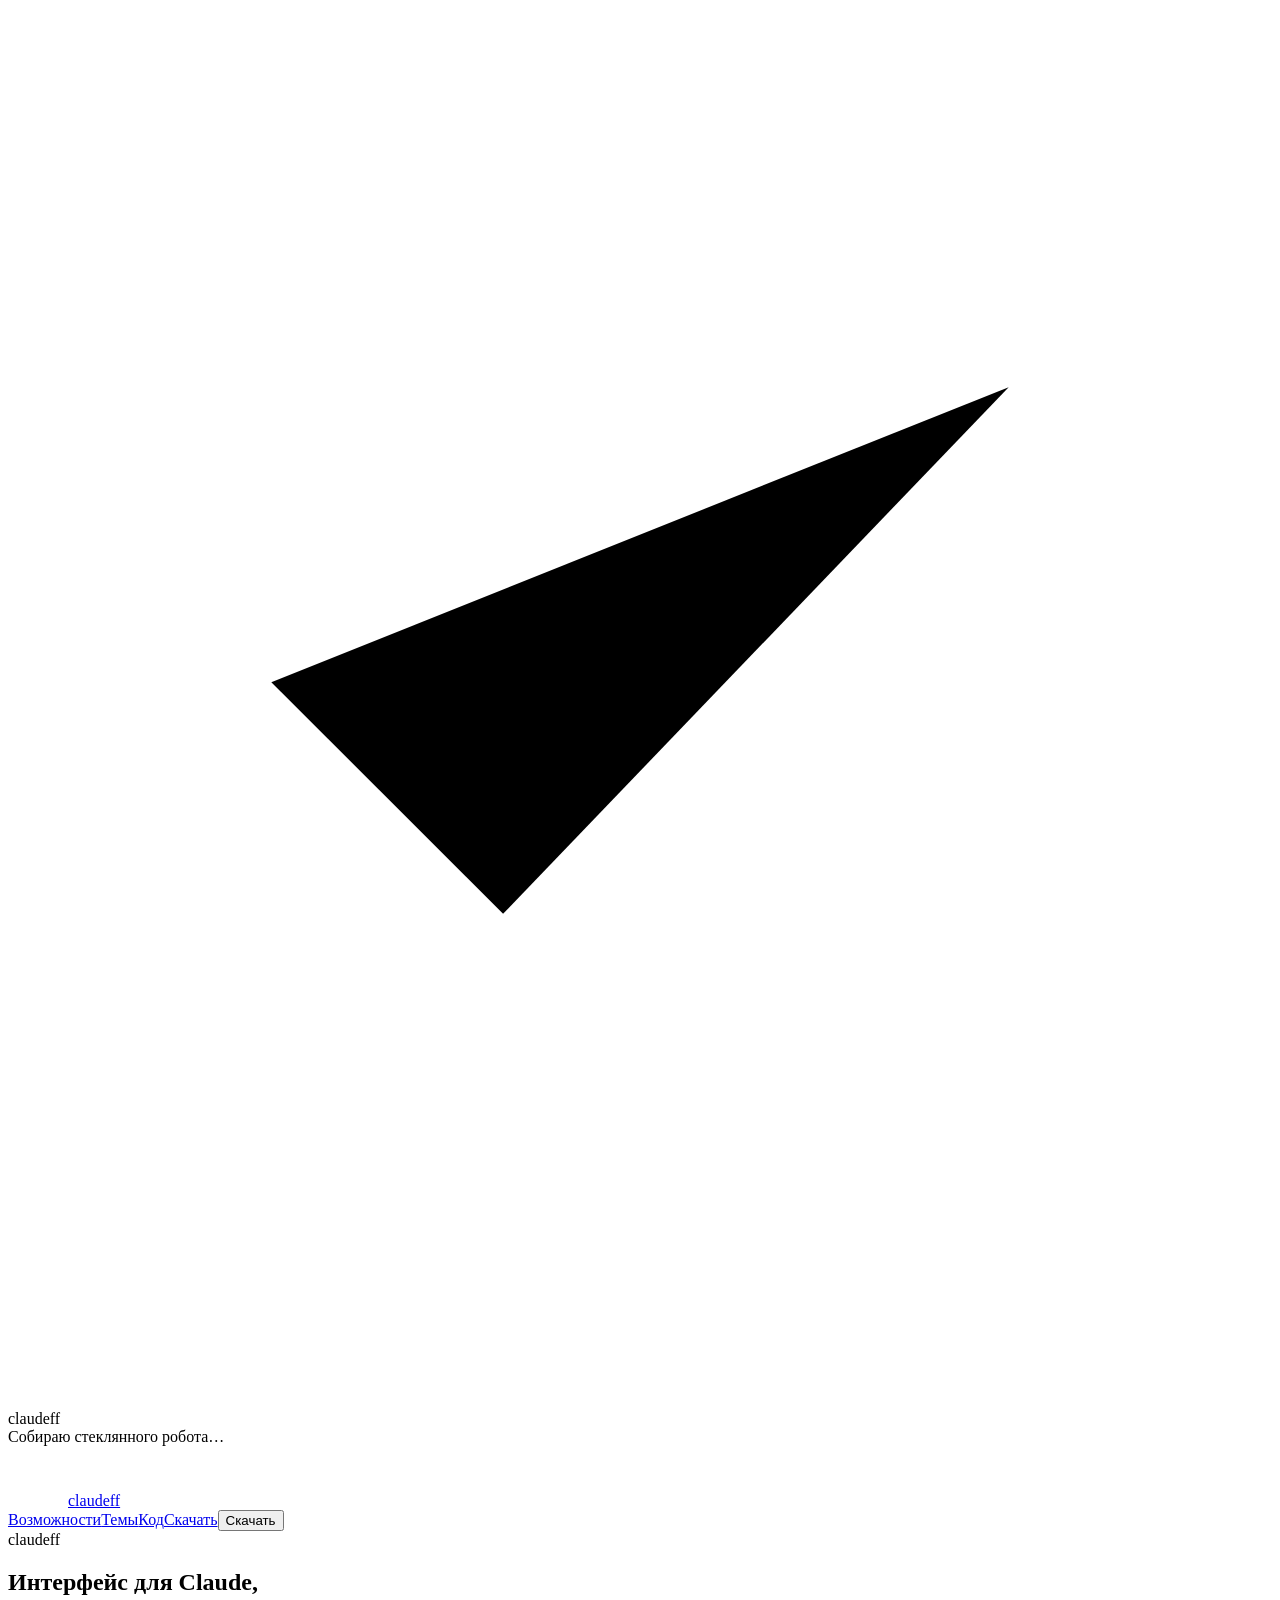
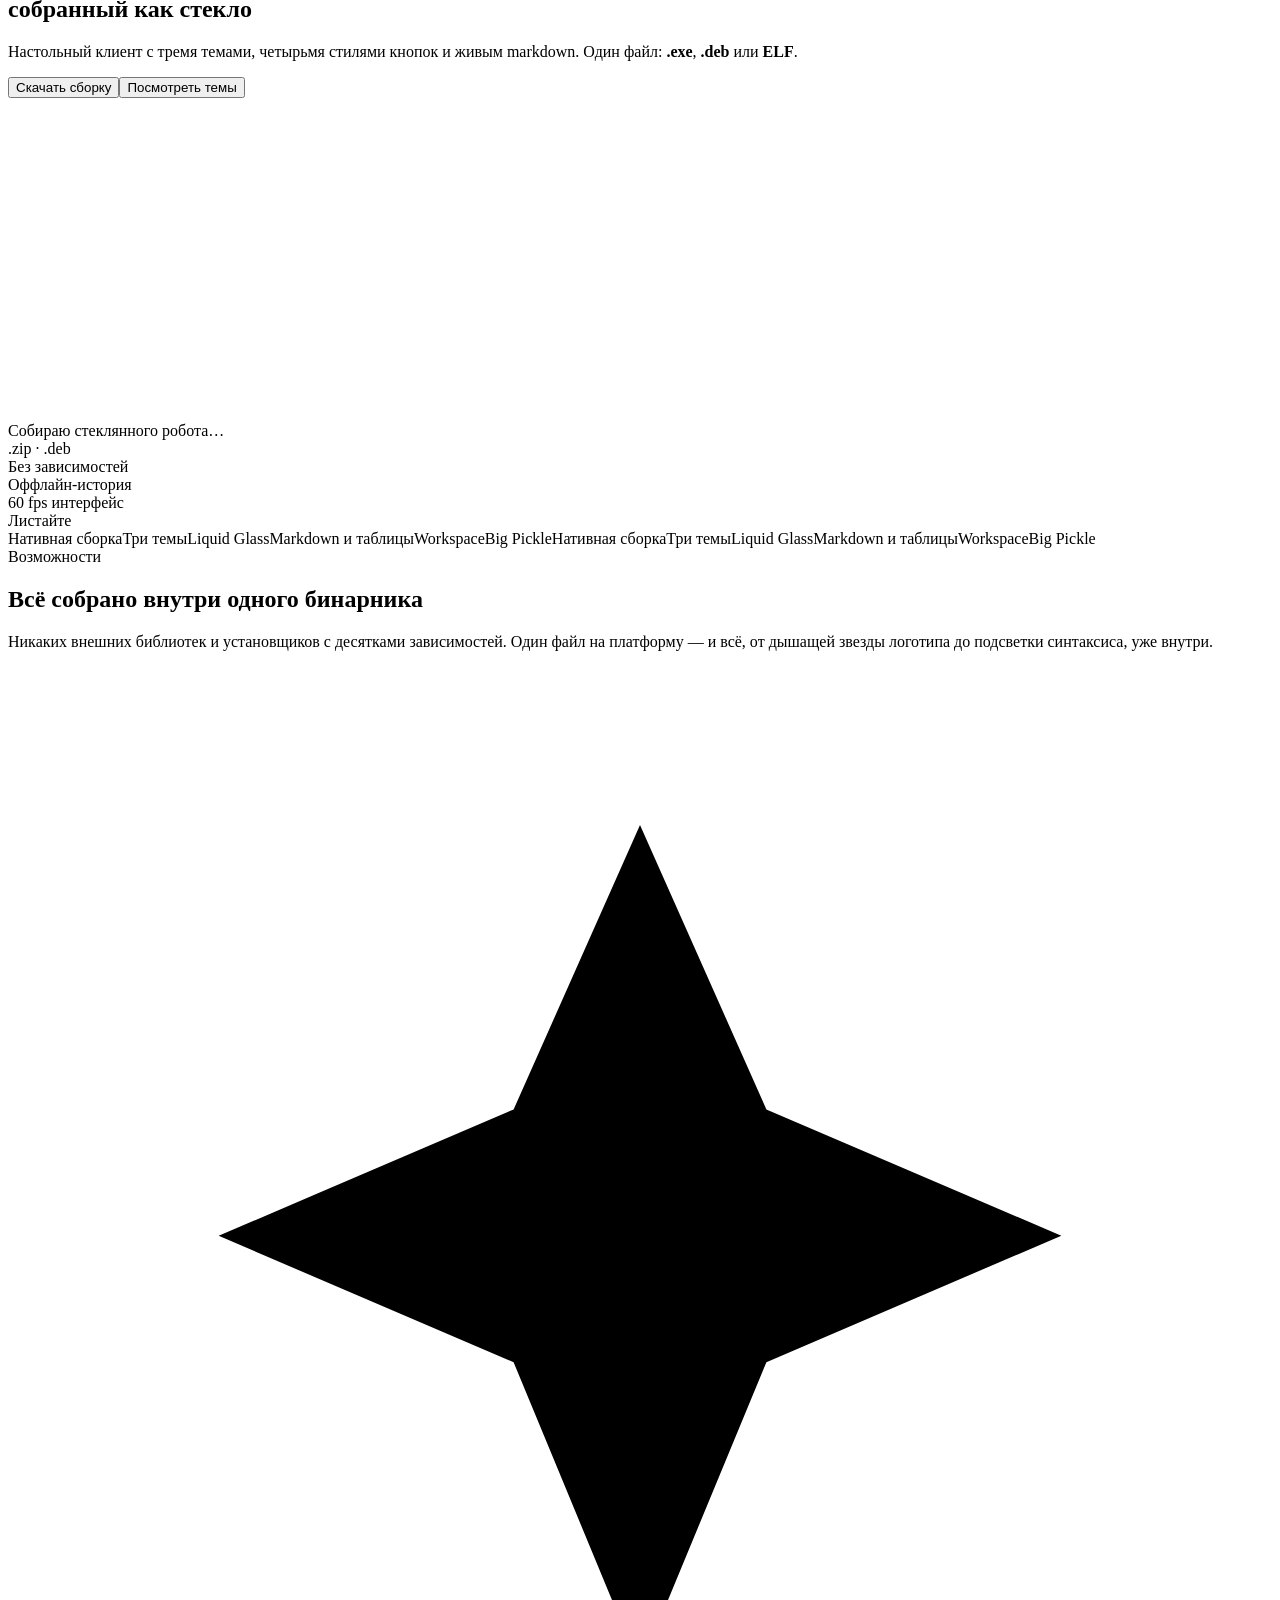
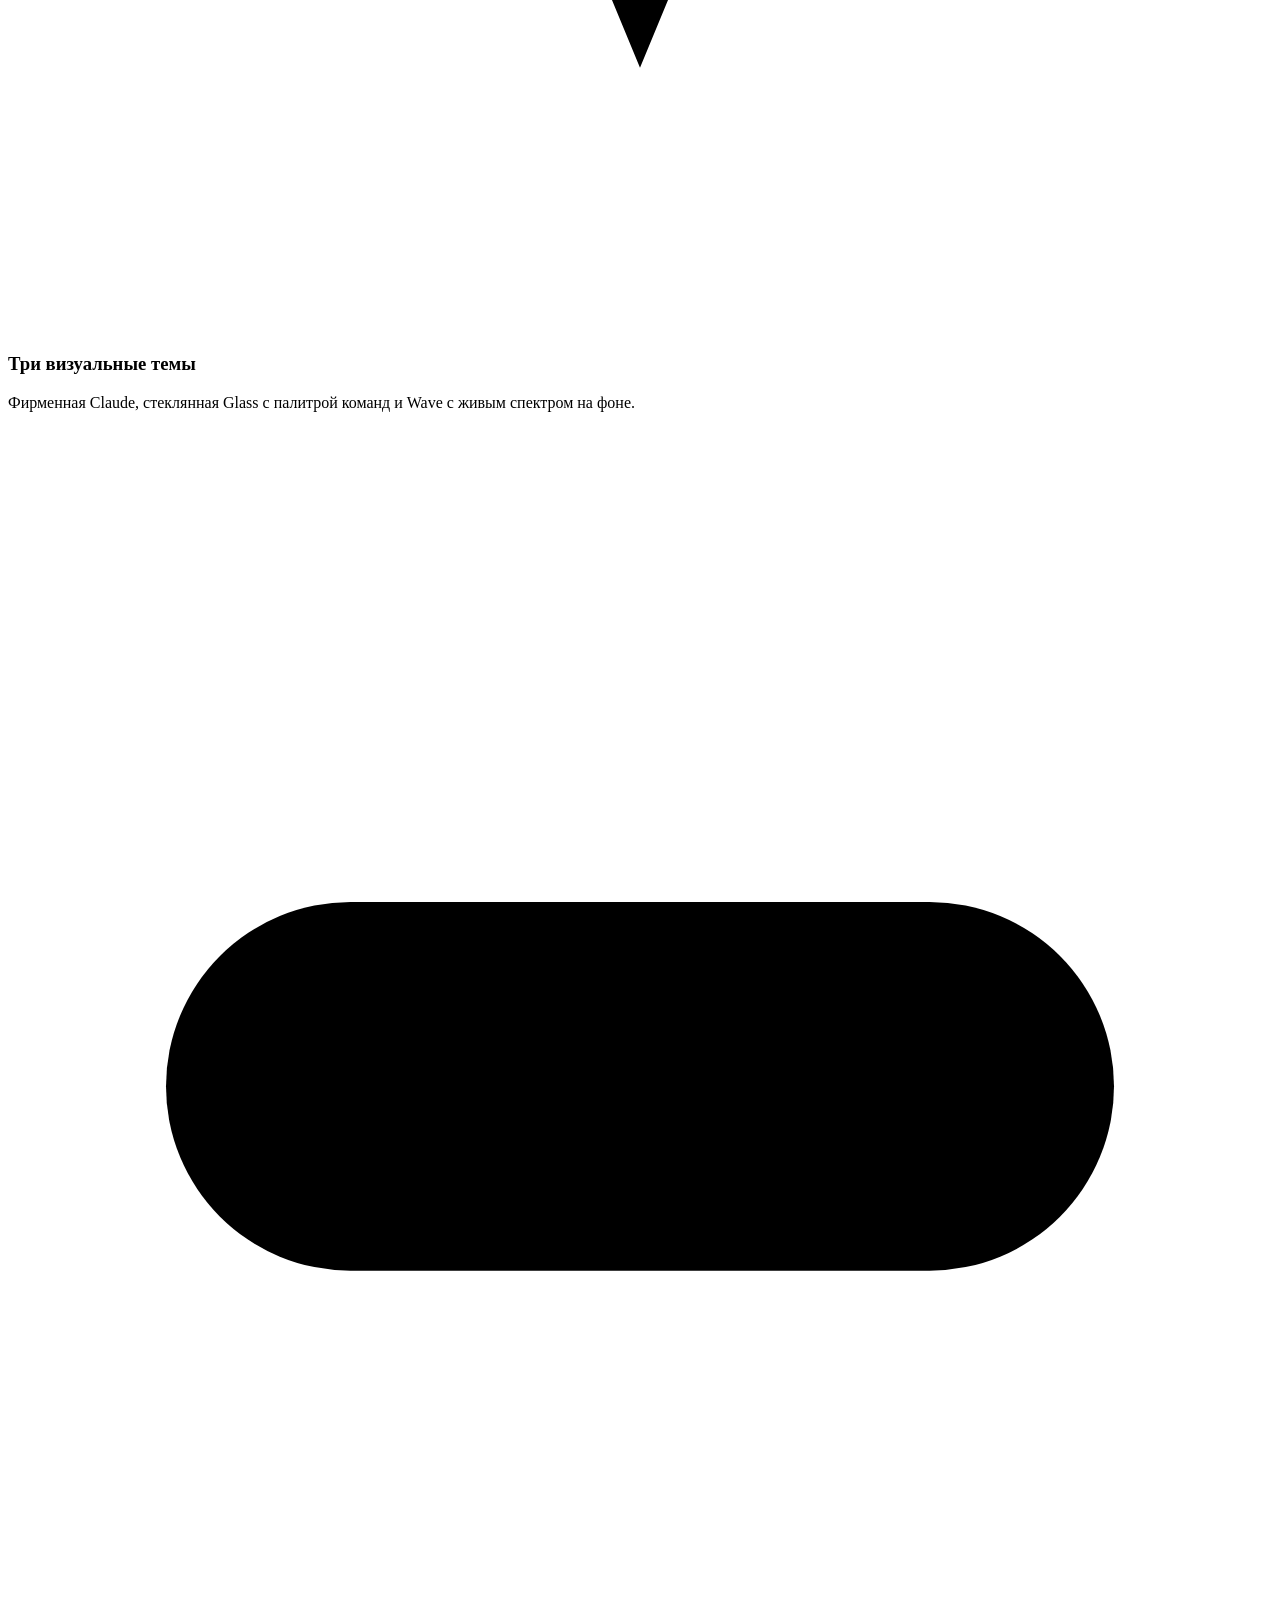
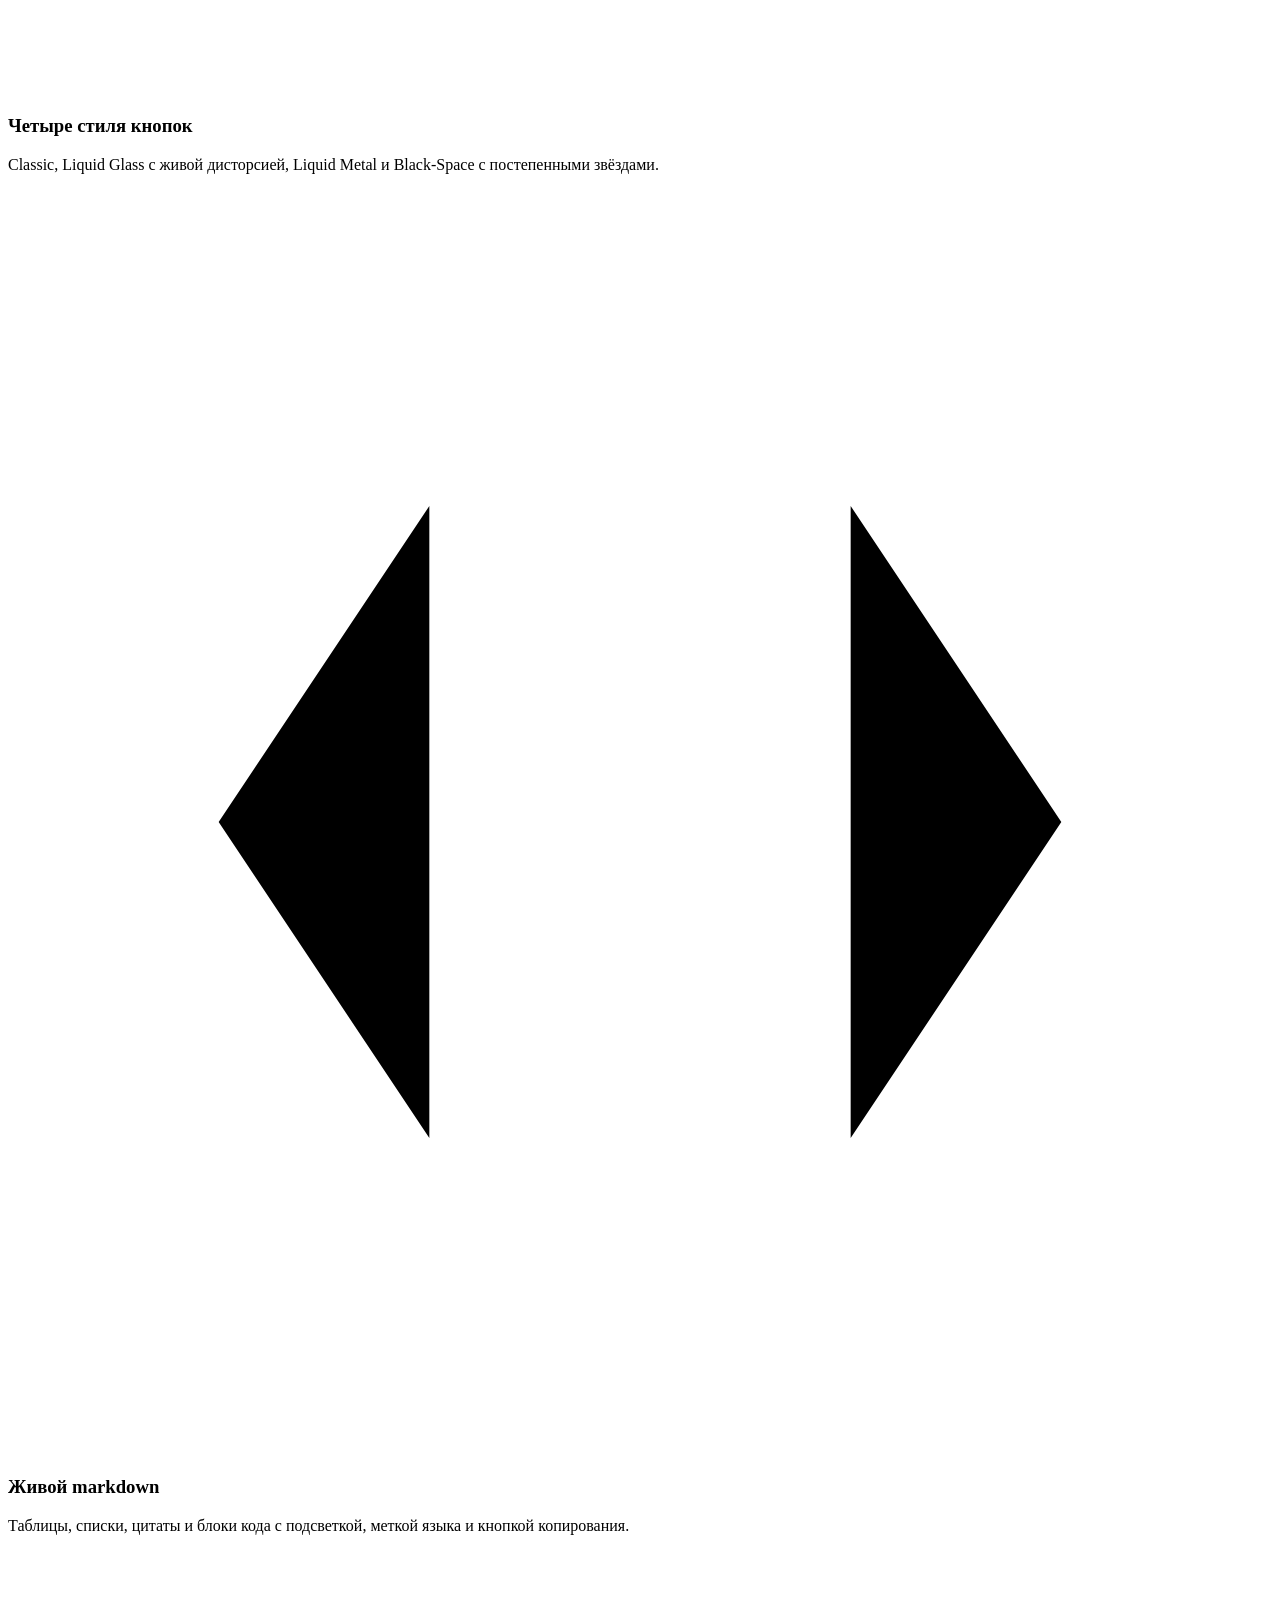
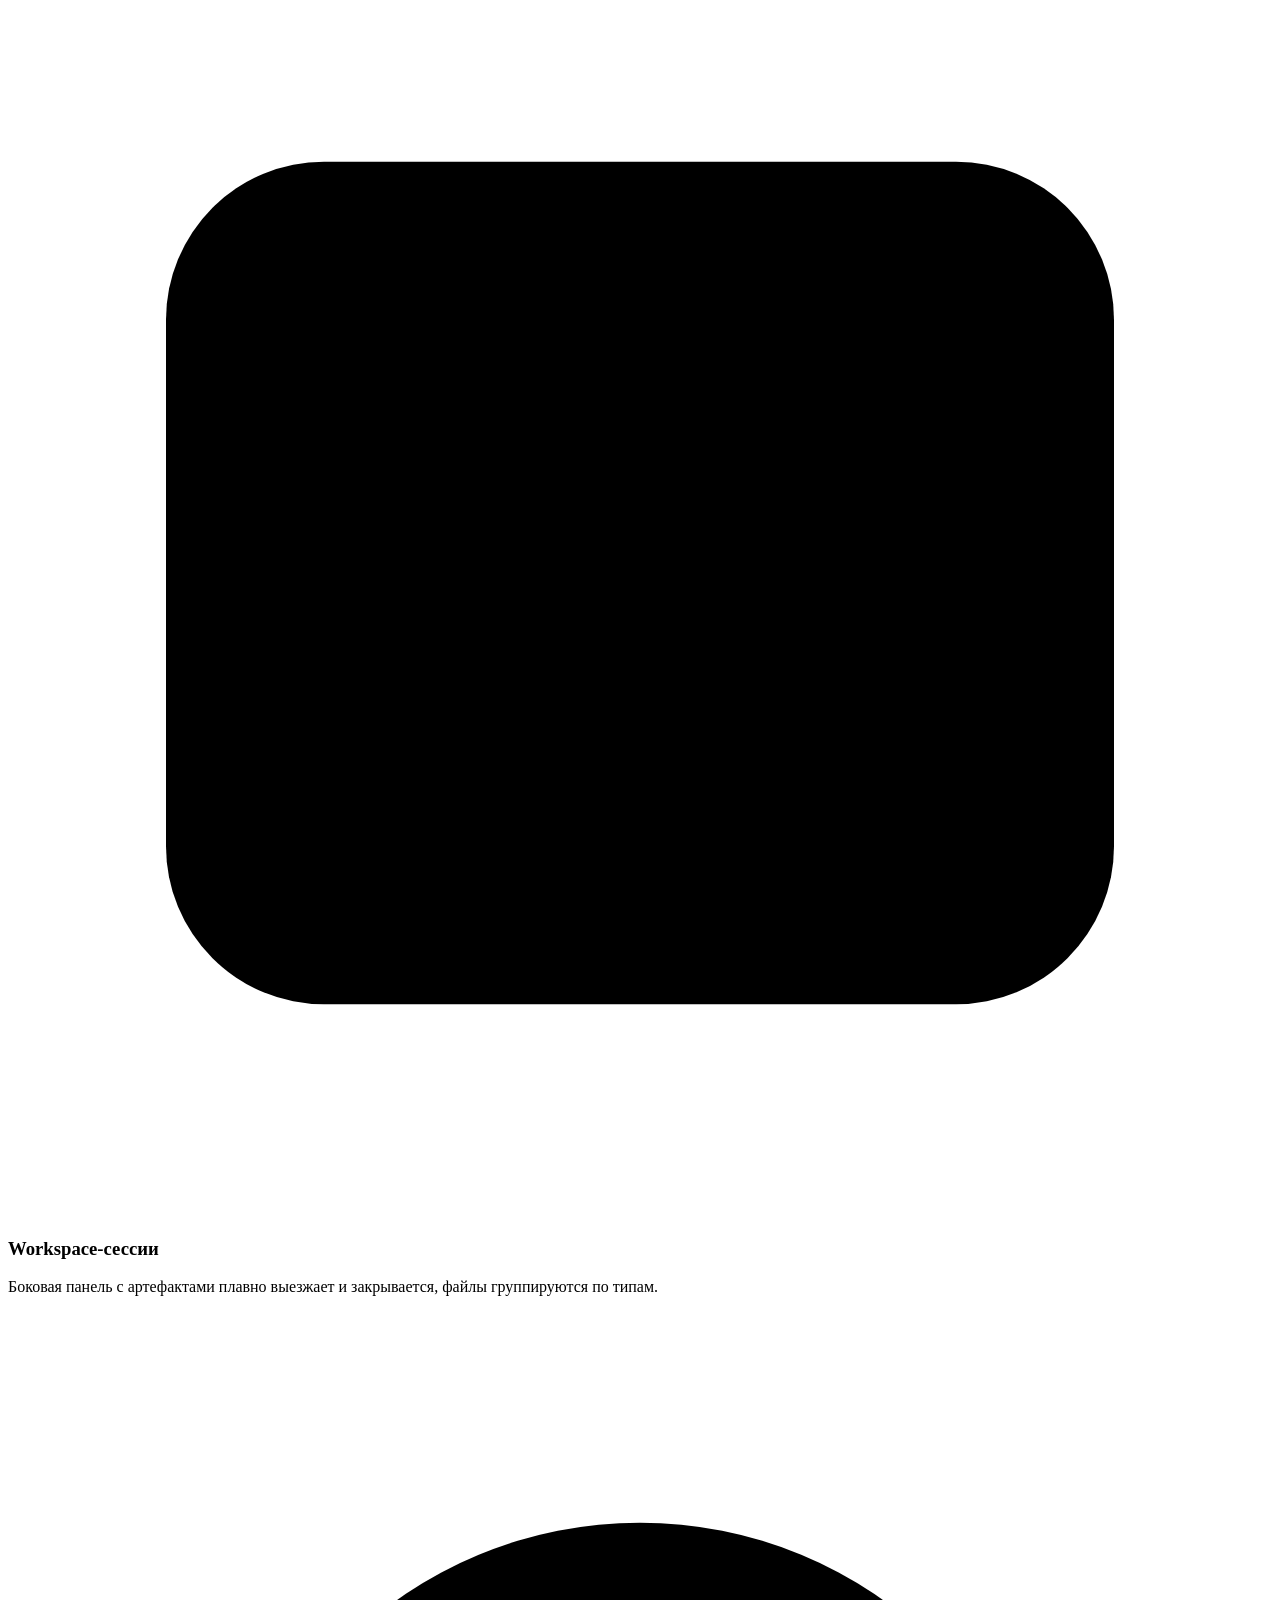
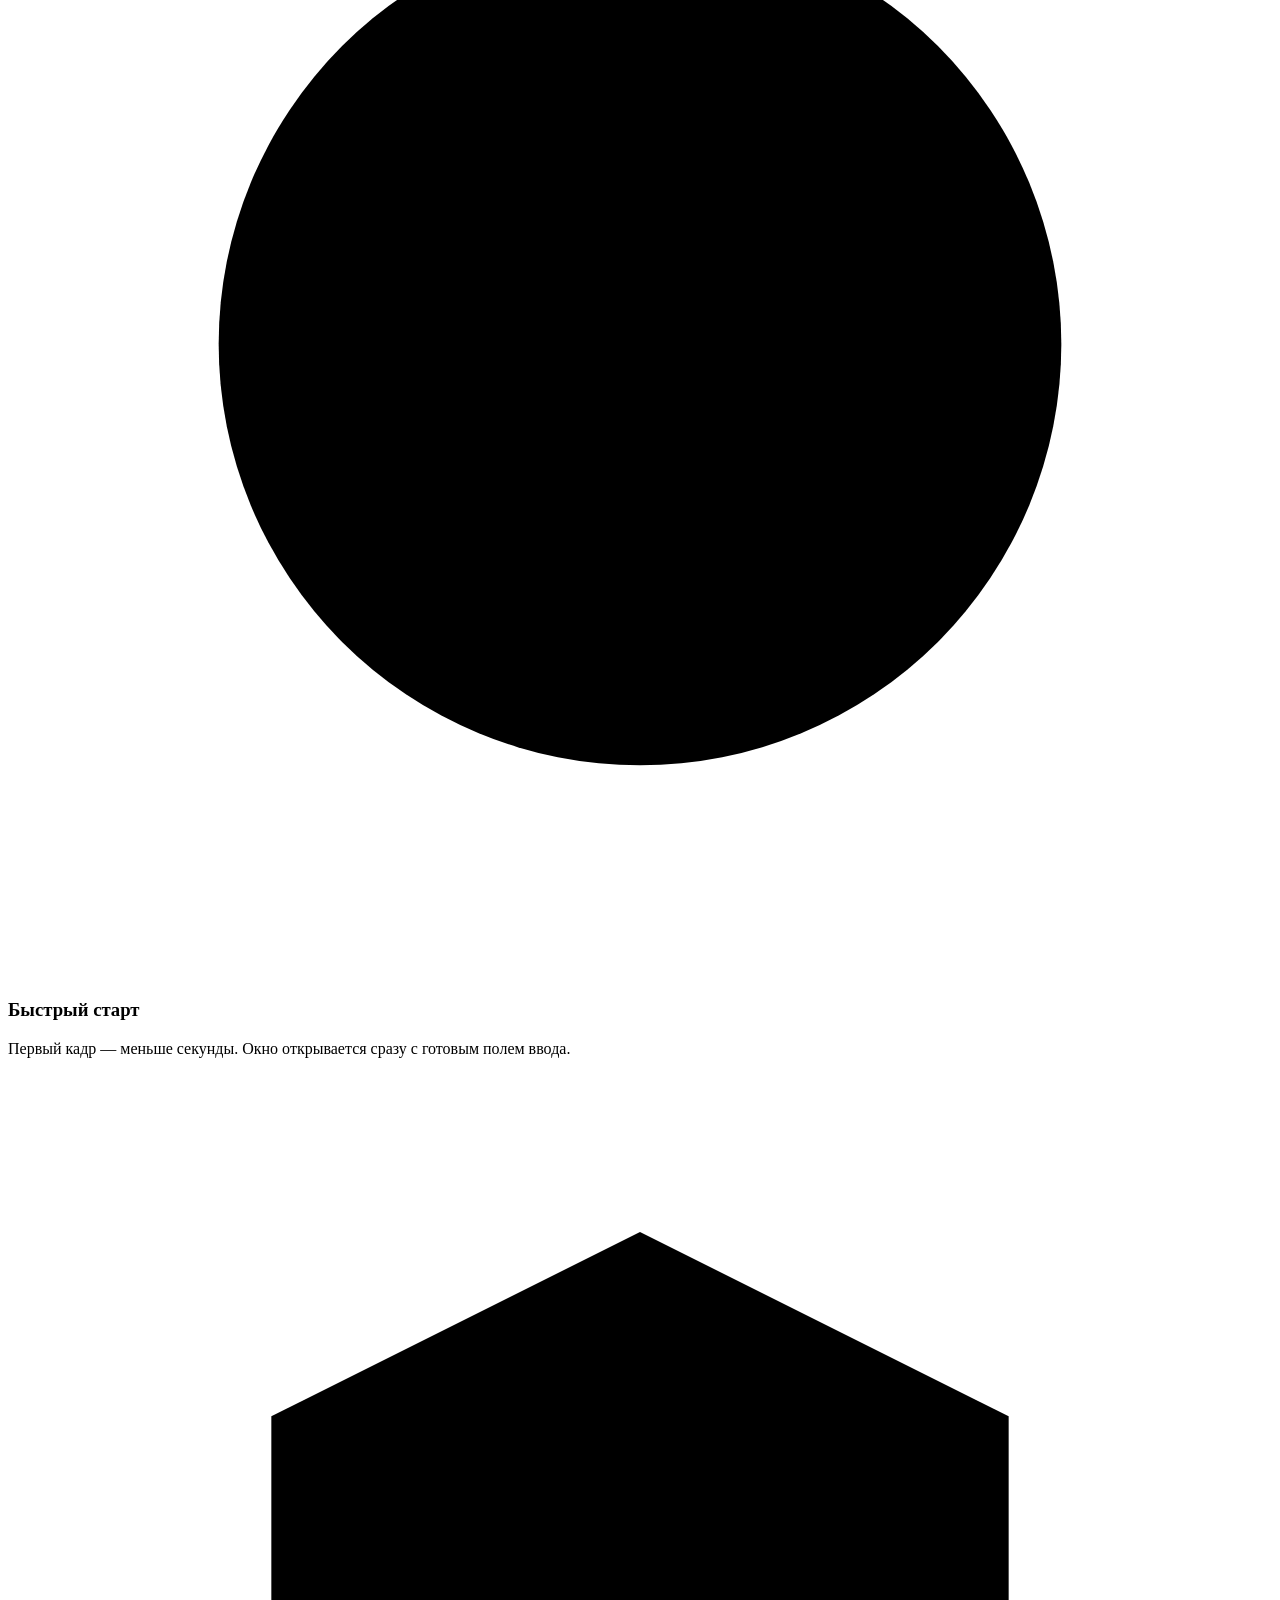
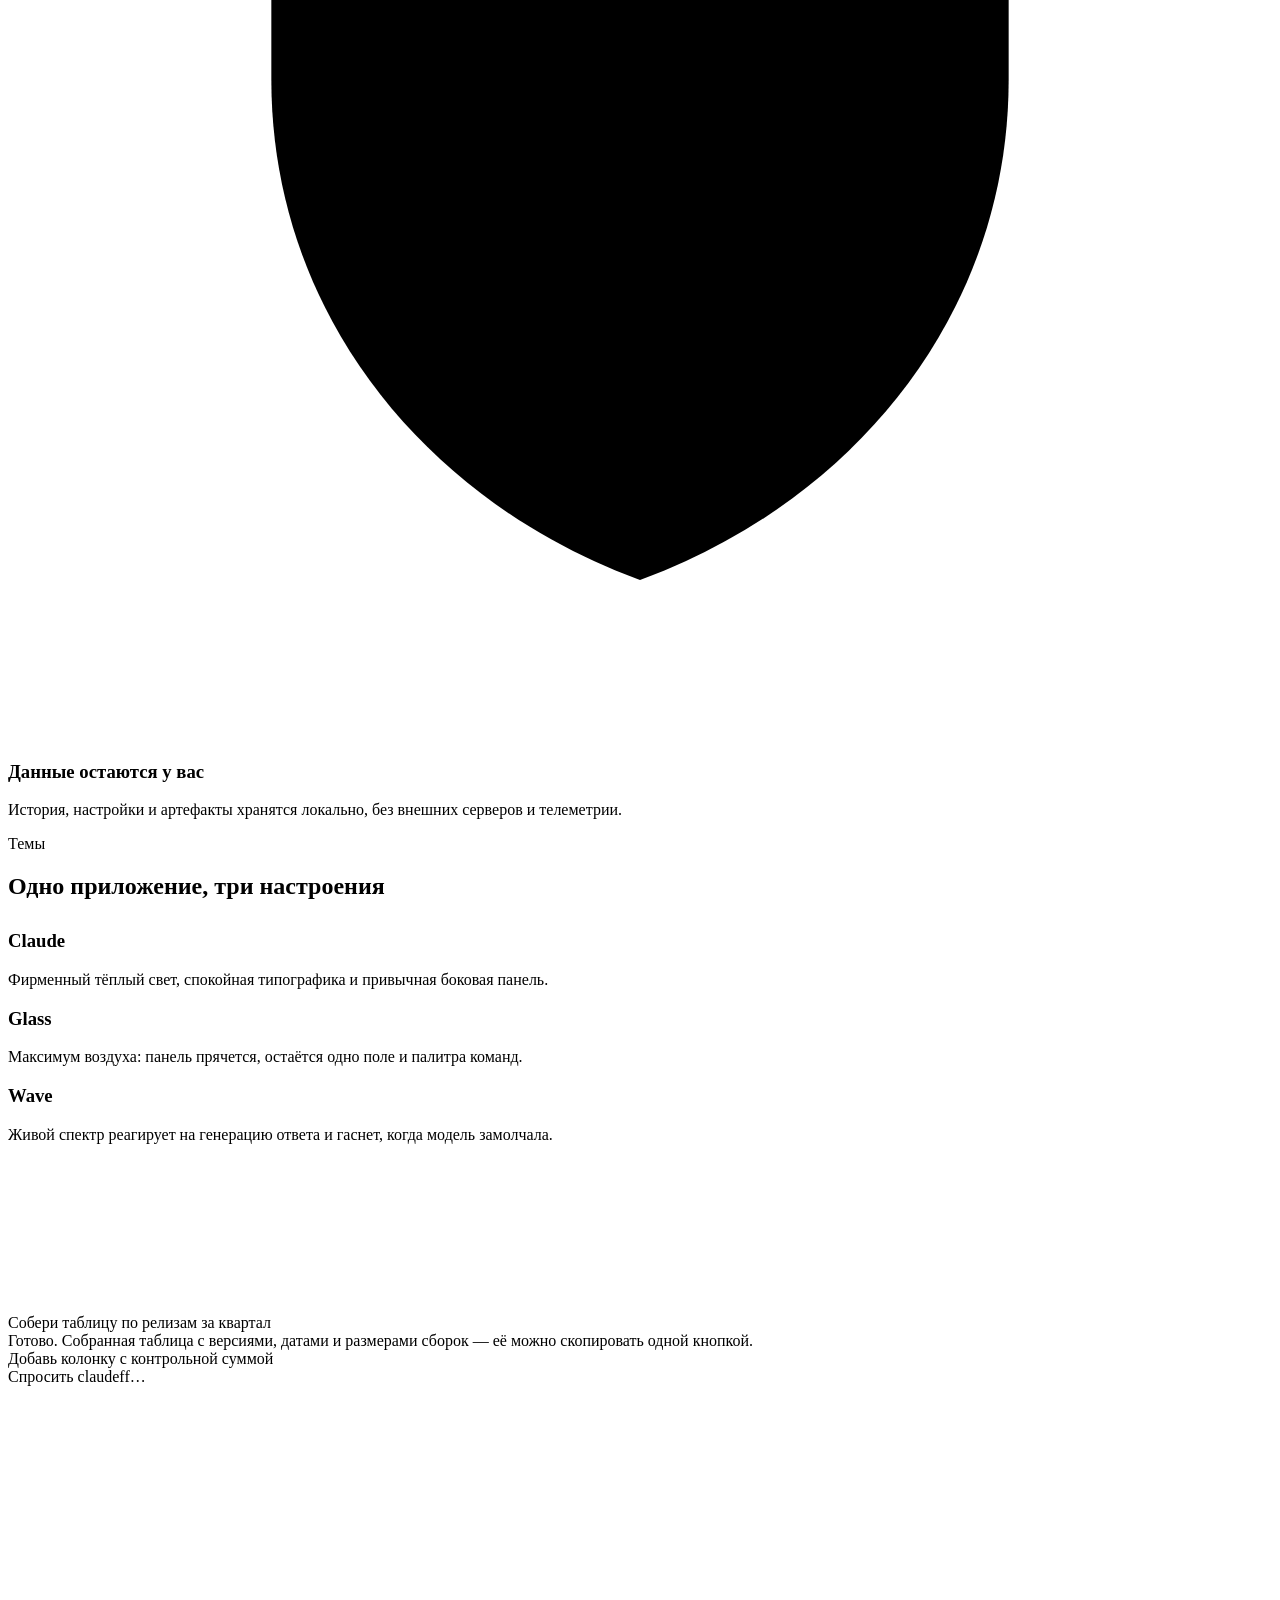
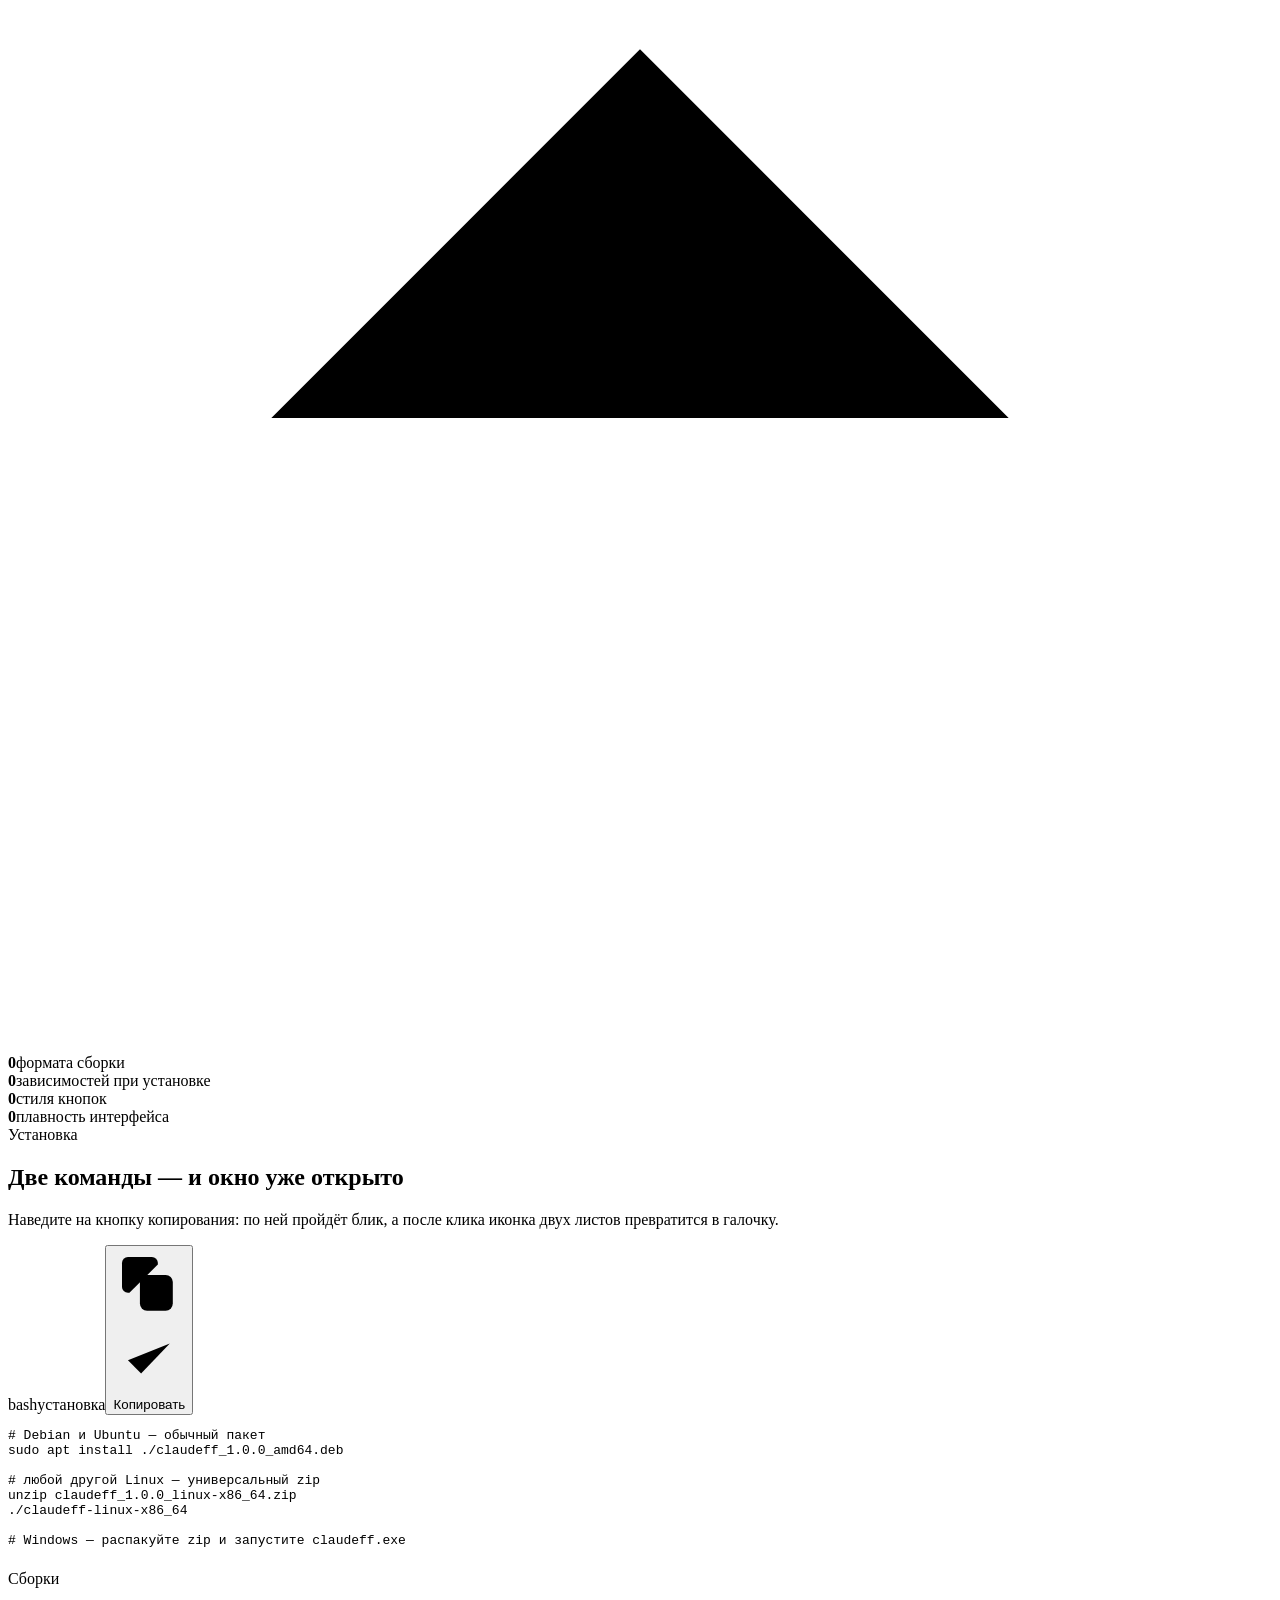
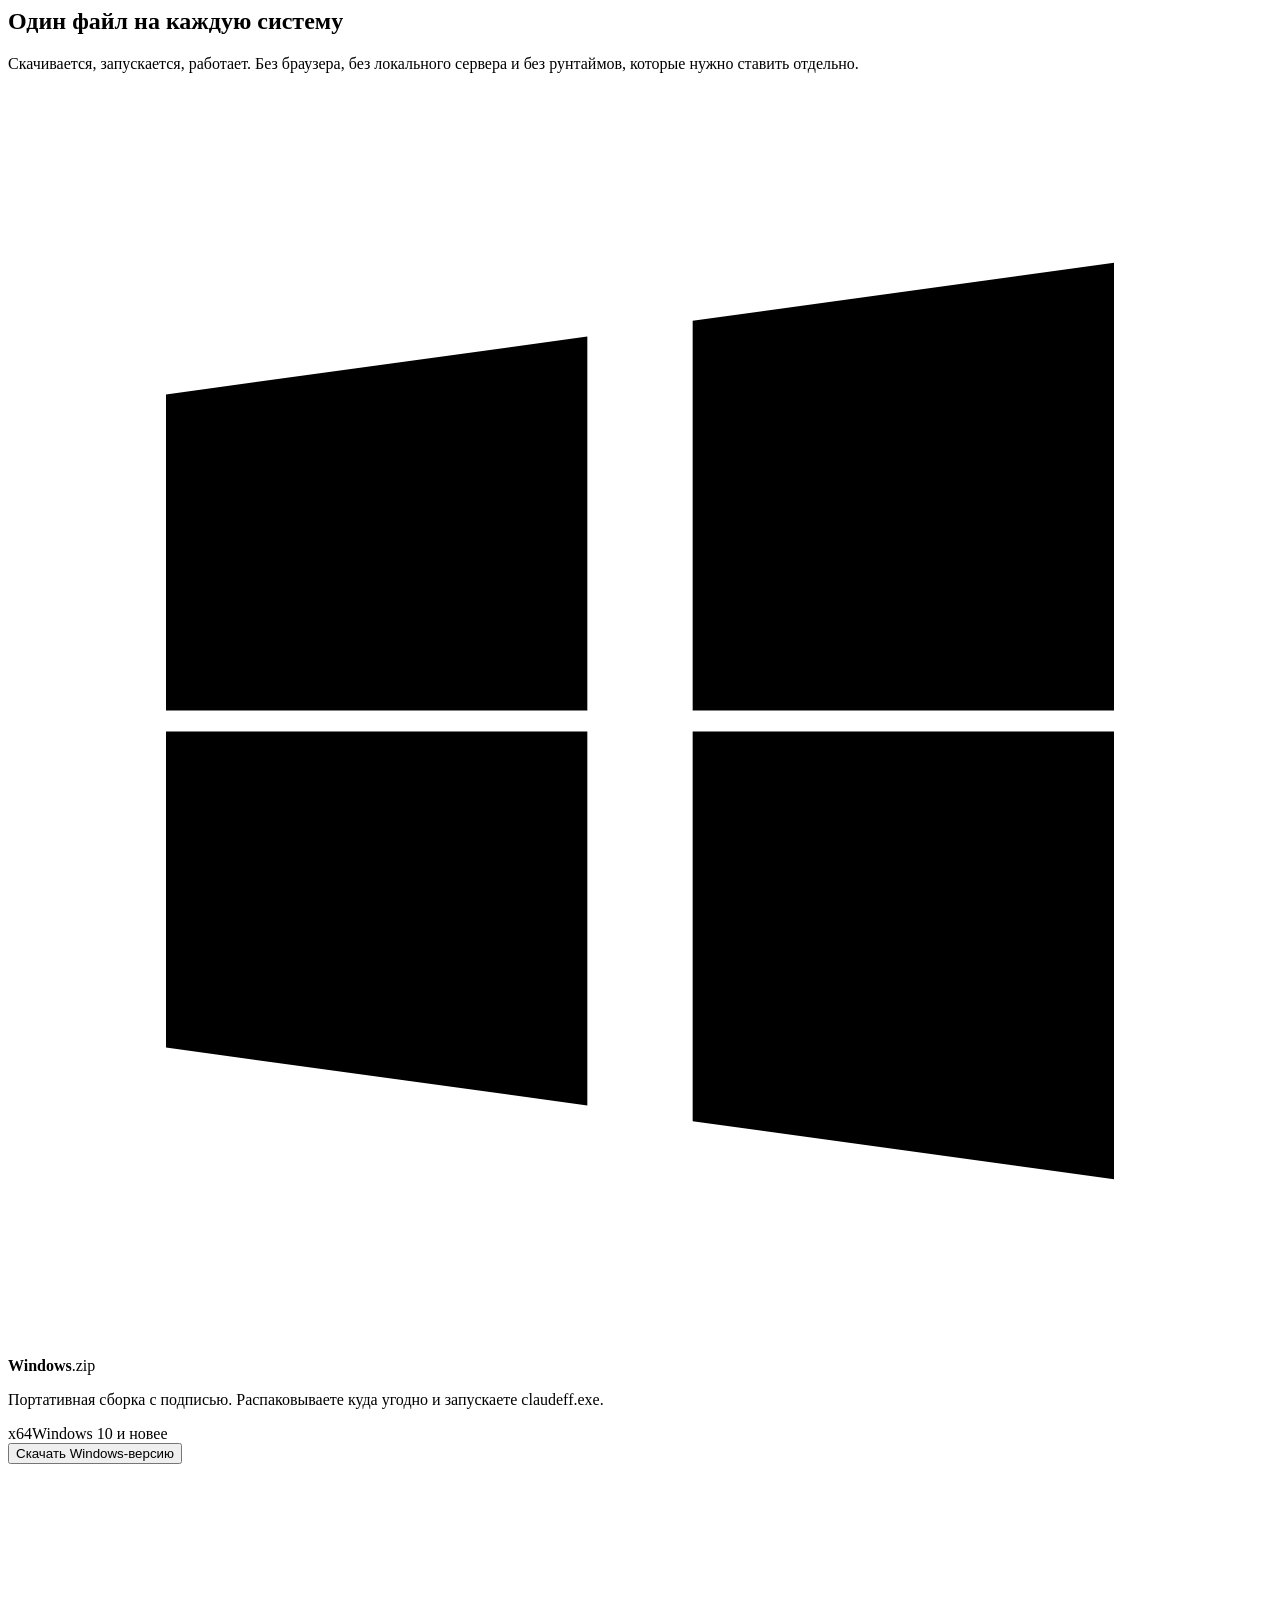
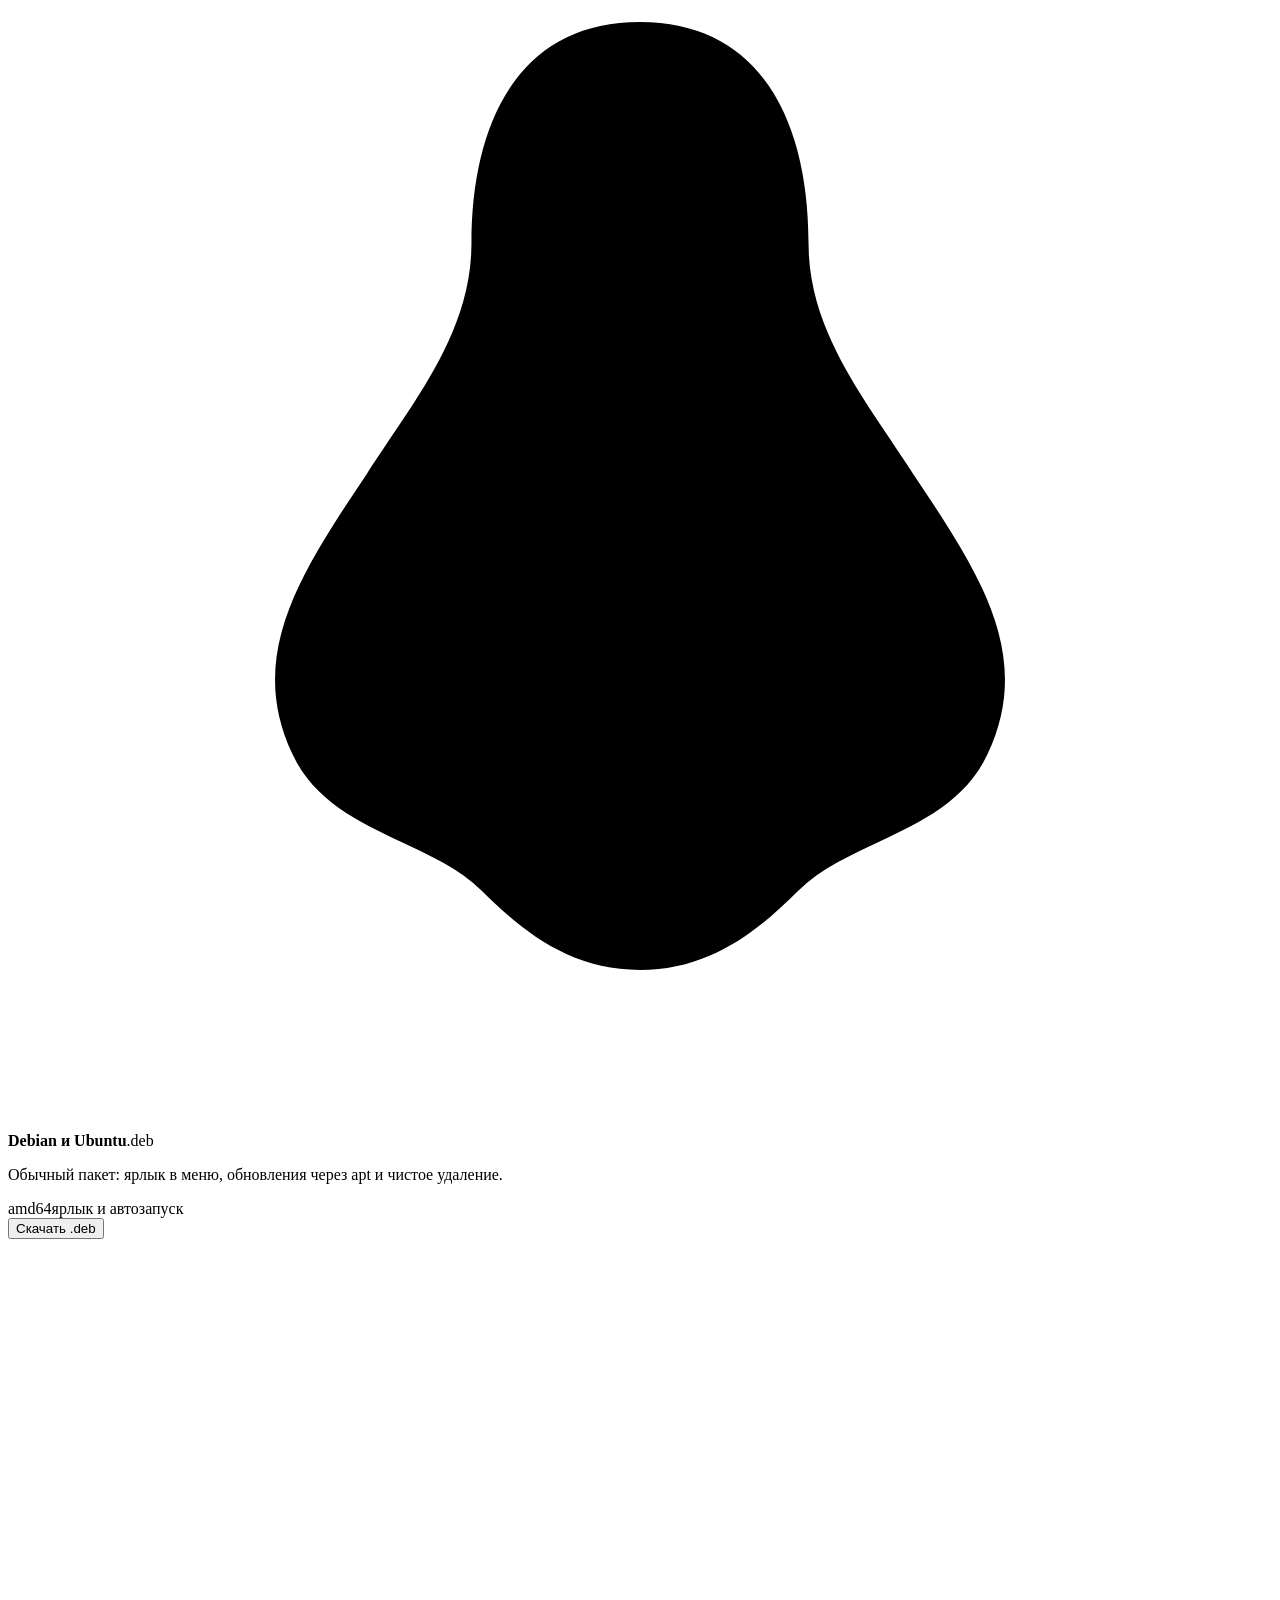
==== index.html @ 5a654108 "site" ====
<!DOCTYPE html><html lang="ru"><head><meta charSet="utf-8"/><meta name="viewport" content="width=device-width, initial-scale=1"/><link rel="stylesheet" href="/claudeff/_next/static/chunks/3cwwomkvfkc_g.css" data-precedence="next"/><link rel="preload" as="script" fetchPriority="low" href="/claudeff/_next/static/chunks/1jq4o6yq14o4c.js"/><script src="/claudeff/_next/static/chunks/41ubu0-45g6ru.js" async=""></script><script src="/claudeff/_next/static/chunks/25o46h8mdjlrg.js" async=""></script><script src="/claudeff/_next/static/chunks/turbopack-3lxp1vqudmkbp.js" async=""></script><script src="/claudeff/_next/static/chunks/43j-ce50ztdvq.js" async=""></script><script src="/claudeff/_next/static/chunks/158myu8e_yme3.js" async=""></script><script src="/claudeff/_next/static/chunks/1pruy0k300d08.js" async=""></script><script src="/claudeff/_next/static/chunks/3i2uhhz5z_p6-.js" async=""></script><title>claudeff — настольный клиент Claude</title><meta name="description" content="claudeff — приложение для Claude: .zip и .deb, три темы, четыре стиля кнопок, markdown и workspace-сессии."/><script src="/claudeff/_next/static/chunks/0cz1d0mv5g_q7.js" noModule=""></script></head><body id="top"><div hidden=""><!--$--><!--/$--></div><div class="bg" aria-hidden="true"><div class="orb o1"></div><div class="orb o2"></div><div class="orb o3"></div><div class="orb o4"></div><div class="grid"></div><div class="noise"></div><div class="vignette"></div><div class="cursor-glow"></div></div><div class="toast" role="status" aria-live="polite"><svg viewBox="0 0 24 24"><path d="M5 12.8l4.4 4.4L19 7.2"></path></svg><span></span></div><div class="boot" role="status" aria-live="polite"><div class="boot-inner"><canvas width="130" height="130" class="boot-logo" aria-hidden="true"></canvas><div class="boot-word">claudeff</div><div class="boot-line"><i></i></div><div class="boot-note">Собираю стеклянного робота…</div></div></div><div class="progress" aria-hidden="true"></div><header class="nav"><div class="nav-in"><a class="brand" href="#top"><canvas width="60" height="60" class="brand-logo" aria-hidden="true"></canvas>claudeff</a><nav class="nav-links"><a href="#features" class="">Возможности</a><a href="#themes" class="">Темы</a><a href="#code" class="">Код</a><a href="#download" class="">Скачать</a><button type="button" class="lq sm"><span>Скачать</span><i class="blob"></i></button></nav></div></header><main><section class="hero"><div class="stage"><div class="layer l-back"><div class="ring"></div><div class="ring r2"></div><div class="word">claudeff</div></div><div class="layer l-head"><h1 class="rv d1">Интерфейс для Claude,<br/><span class="grad">собранный как стекло</span></h1><p class="lead rv d2">Настольный клиент с тремя темами, четырьмя стилями кнопок и живым markdown. Один файл: <b>.exe</b>,<!-- --> <b>.deb</b> или <b>ELF</b>.</p><div class="hero-cta rv d3"><button type="button" class="lq"><span>Скачать сборку</span><i class="blob"></i></button><button type="button" class="lq ghost"><span>Посмотреть темы</span><i class="blob"></i></button></div></div><div class="layer l-robot"><div class="robot-wrap"><div class="robot-fb on"><canvas width="320" height="320" class="fb-logo" aria-hidden="true"></canvas><div class="robot-note">Собираю стеклянного робота…</div></div><div class="robot-spline"><div style="width:100%;height:100%;overflow:hidden"><canvas style="display:none"></canvas></div></div></div></div></div><div class="hero-tags rv d4"><div class="tag">.zip · .deb</div><div class="tag">Без зависимостей</div><div class="tag">Оффлайн-история</div><div class="tag">60 fps интерфейс</div></div><div class="scroll-hint" aria-hidden="true"><div class="mouse"><i></i></div>Листайте</div></section><div class="marquee" aria-hidden="true"><div class="mq-track"><span>Нативная сборка</span><span>Три темы</span><span>Liquid Glass</span><span>Markdown и таблицы</span><span>Workspace</span><span>Big Pickle</span><span>Нативная сборка</span><span>Три темы</span><span>Liquid Glass</span><span>Markdown и таблицы</span><span>Workspace</span><span>Big Pickle</span></div></div><section id="features"><div class="sec-head"><div class="eyebrow rv"><i></i>Возможности</div><h2 class="rv d1">Всё собрано внутри одного бинарника</h2><p class="rv d2">Никаких внешних библиотек и установщиков с десятками зависимостей. Один файл на платформу — и всё, от дышащей звезды логотипа до подсветки синтаксиса, уже внутри.</p></div><div class="grid-3"><article class="glass card rv"><div class="sheen"></div><div class="ic"><svg viewBox="0 0 24 24"><path d="M12 3l2.4 5.4L20 10.8l-5.6 2.4L12 19l-2.4-5.8L4 10.8l5.6-2.4z"></path></svg></div><h3>Три визуальные темы</h3><p>Фирменная Claude, стеклянная Glass с палитрой команд и Wave с живым спектром на фоне.</p></article><article class="glass card rv d1"><div class="sheen"></div><div class="ic"><svg viewBox="0 0 24 24"><rect x="3" y="9" width="18" height="7" rx="3.5"></rect><circle cx="8" cy="12.5" r="1.4"></circle></svg></div><h3>Четыре стиля кнопок</h3><p>Classic, Liquid Glass с живой дисторсией, Liquid Metal и Black-Space с постепенными звёздами.</p></article><article class="glass card rv d2"><div class="sheen"></div><div class="ic"><svg viewBox="0 0 24 24"><path d="M8 6l-4 6 4 6M16 6l4 6-4 6M13.5 4l-3 16"></path></svg></div><h3>Живой markdown</h3><p>Таблицы, списки, цитаты и блоки кода с подсветкой, меткой языка и кнопкой копирования.</p></article><article class="glass card rv"><div class="sheen"></div><div class="ic"><svg viewBox="0 0 24 24"><rect x="3" y="4" width="18" height="16" rx="3"></rect><path d="M9 4v16"></path></svg></div><h3>Workspace-сессии</h3><p>Боковая панель с артефактами плавно выезжает и закрывается, файлы группируются по типам.</p></article><article class="glass card rv d1"><div class="sheen"></div><div class="ic"><svg viewBox="0 0 24 24"><circle cx="12" cy="12" r="8"></circle><path d="M12 8v4l2.6 1.6"></path></svg></div><h3>Быстрый старт</h3><p>Первый кадр — меньше секунды. Окно открывается сразу с готовым полем ввода.</p></article><article class="glass card rv d2"><div class="sheen"></div><div class="ic"><svg viewBox="0 0 24 24"><path d="M12 3l7 3.5v5c0 4.4-2.9 8-7 9.5-4.1-1.5-7-5.1-7-9.5v-5z"></path><path d="M9.3 12.2l1.9 1.9 3.6-3.9"></path></svg></div><h3>Данные остаются у вас</h3><p>История, настройки и артефакты хранятся локально, без внешних серверов и телеметрии.</p></article></div></section><section id="themes"><div class="themes"><div class="themes-copy"><div class="eyebrow rv"><i></i>Темы</div><h2 class="rv d1">Одно приложение, три настроения</h2><div style="margin-top:30px"><div class="theme-item rv on" data-theme="claude" tabindex="0" role="button"><h3>Claude</h3><p>Фирменный тёплый свет, спокойная типографика и привычная боковая панель.</p></div><div class="theme-item rv d3" data-theme="glass" tabindex="0" role="button"><h3>Glass</h3><p>Максимум воздуха: панель прячется, остаётся одно поле и палитра команд.</p></div><div class="theme-item rv d4" data-theme="wave" tabindex="0" role="button"><h3>Wave</h3><p>Живой спектр реагирует на генерацию ответа и гаснет, когда модель замолчала.</p></div></div></div><div class="mock rv d2"><div class="mock-bar"><span class="dot"></span><span class="dot"></span><span class="dot"></span></div><div class="mock-body"><div class="mock-side"><div class="sk w70"></div><div class="sk w40"></div><div class="sk w80"></div><div class="sk w60"></div><div class="sk w40"></div><div class="sk w70"></div></div><div class="mock-main"><canvas id="mockWave"></canvas><div class="bub me">Собери таблицу по релизам за квартал</div><div class="bub">Готово. Собранная таблица с версиями, датами и размерами сборок — её можно скопировать одной кнопкой.</div><div class="bub me">Добавь колонку с контрольной суммой</div><div class="mock-input">Спросить claudeff…<span class="mock-send"><svg viewBox="0 0 24 24"><path d="M12 19V5M5 12l7-7 7 7"></path></svg></span></div></div></div></div></div></section><section id="stats"><div class="stats"><div class="glass stat rv"><b data-count="3" data-suffix="">0</b><span>формата сборки</span></div><div class="glass stat rv d1"><b data-count="0" data-suffix="">0</b><span>зависимостей при установке</span></div><div class="glass stat rv d2"><b data-count="4" data-suffix="">0</b><span>стиля кнопок</span></div><div class="glass stat rv d3"><b data-count="60" data-suffix=" fps">0</b><span>плавность интерфейса</span></div></div></section><section id="code"><div class="sec-head"><div class="eyebrow rv"><i></i>Установка</div><h2 class="rv d1">Две команды — и окно уже открыто</h2><p class="rv d2">Наведите на кнопку копирования: по ней пройдёт блик, а после клика иконка двух листов превратится в галочку.</p></div><div class="code-wrap rv" style="margin-bottom:22px"><div class="code-head"><span class="code-lang">bash</span><span class="code-file">установка</span><button class="copy" type="button" aria-label="Копировать"><span class="ic-box"><svg class="i-sheets" viewBox="0 0 24 24"><rect x="9" y="9" width="11" height="12" rx="2.4"></rect><path d="M5.5 15H5a2 2 0 0 1-2-2V5a2 2 0 0 1 2-2h8a2 2 0 0 1 2 2v.5"></path></svg><svg class="i-check" viewBox="0 0 24 24"><path d="M5 12.8l4.4 4.4L19 7.2"></path></svg></span><span class="lbl">Копировать</span></button></div><pre><code><span class="tk-c"># Debian и Ubuntu — обычный пакет</span>
<span class="tk-f">sudo</span> apt install ./claudeff_1.0.0_amd64.deb<!-- -->

<span class="tk-c"># любой другой Linux — универсальный zip</span>
<span class="tk-f">unzip</span> claudeff_1.0.0_linux-x86_64.zip<!-- -->
<!-- -->./claudeff-linux-x86_64<!-- -->

<span class="tk-c"># Windows — распакуйте zip и запустите claudeff.exe</span></code></pre></div></section><section id="download"><div class="sec-head"><div class="eyebrow rv"><i></i>Сборки</div><h2 class="rv d1">Один файл на каждую систему</h2><p class="rv d2">Скачивается, запускается, работает. Без браузера, без локального сервера и без рунтаймов, которые нужно ставить отдельно.</p></div><div class="dl-grid"><article class="glass dl rv"><div class="os"><svg viewBox="0 0 24 24"><path d="M3 5.8l8-1.1v7.1H3zM13 4.4l8-1.1v8.5h-8zM3 12.2h8v7.1l-8-1.1zM13 12.2h8v8.5l-8-1.1z"></path></svg><b>Windows</b><span class="fmt">.zip</span></div><p>Портативная сборка с подписью. Распаковываете куда угодно и запускаете claudeff.exe.</p><div class="meta"><span><i></i>x64</span><span><i></i>Windows 10 и новее</span></div><a class="dl-link" href="https://github.com/barmidan71-create/claudeff/releases/latest/download/claudeff_1.0.0_windows-x64_portable.zip" download=""><button type="button" class="lq"><span>Скачать Windows-версию</span><i class="blob"></i></button></a></article><article class="glass dl rv d1"><div class="os"><svg viewBox="0 0 24 24"><path d="M12 3c2.3 0 3.2 1.9 3.2 4.2 0 1.7 1.1 3 2 4.4 1.2 1.8 2.3 3.4 1.4 5.3-.7 1.5-2.6 1.6-3.6 2.6-.8.8-1.7 1.5-3 1.5s-2.2-.7-3-1.5c-1-1-2.9-1.1-3.6-2.6-.9-1.9.2-3.5 1.4-5.3.9-1.4 2-2.7 2-4.4C8.8 4.9 9.7 3 12 3z"></path><circle cx="10.4" cy="8.2" r=".9"></circle><circle cx="13.6" cy="8.2" r=".9"></circle></svg><b>Debian и Ubuntu</b><span class="fmt">.deb</span></div><p>Обычный пакет: ярлык в меню, обновления через apt и чистое удаление.</p><div class="meta"><span><i></i>amd64</span><span><i></i>ярлык и автозапуск</span></div><a class="dl-link" href="https://github.com/barmidan71-create/claudeff/releases/latest/download/claudeff_1.0.0_amd64.deb" download=""><button type="button" class="lq"><span>Скачать .deb</span><i class="blob"></i></button></a></article><article class="glass dl rv d2"><div class="os"><svg viewBox="0 0 24 24"><path d="M4 6h16M4 12h16M4 18h10"></path><circle cx="18.5" cy="18" r="2.2"></circle></svg><b>Любой Linux</b><span class="fmt">.zip</span></div><p>Универсальная сборка без пакетного менеджера: Arch, Fedora, openSUSE и любой другой дистрибутив.</p><div class="meta"><span><i></i>x86_64</span><span><i></i>без root-прав</span></div><a class="dl-link" href="https://github.com/barmidan71-create/claudeff/releases/latest/download/claudeff_1.0.0_linux-x86_64.zip" download=""><button type="button" class="lq"><span>Скачать Linux-версию</span><i class="blob"></i></button></a></article></div></section><section id="start"><div class="sec-head"><div class="eyebrow rv"><i></i>Как начать</div><h2 class="rv d1">Три шага до первого запроса</h2></div><div class="steps"><div class="glass step rv"><div class="num">01</div><h3>Скачать сборку</h3><p>.zip или .deb — под вашу систему.</p></div><div class="glass step rv d1"><div class="num">02</div><h3>Запустить</h3><p>Двойной клик или ./claudeff. Первый запуск — меньше секунды.</p></div><div class="glass step rv d2"><div class="num">03</div><h3>Настроить вид</h3><p>Тема, стиль кнопок и модель по умолчанию — в настройках.</p></div></div><div class="glass final rv" style="margin-top:70px"><canvas width="150" height="150" class="final-logo" aria-hidden="true"></canvas><h2>Готовы попробовать claudeff?</h2><p>Один исполняемый файл, ноль зависимостей и интерфейс, ради которого хочется писать больше запросов.</p><div class="hero-cta"><button type="button" class="lq"><span>Скопировать команду</span><i class="blob"></i></button><button type="button" class="lq ghost"><span>Наверх</span><i class="blob"></i></button></div></div></section></main><footer><div class="foot-in"><span class="brand"><canvas width="52" height="52" class="brand-logo" aria-hidden="true"></canvas>claudeff</span><nav><a href="#download">Скачать</a><a href="#features">Возможности</a><a href="#themes">Темы</a><a href="#code">Код</a></nav></div></footer><!--$--><!--/$--><script src="/claudeff/_next/static/chunks/1jq4o6yq14o4c.js" id="_R_" async=""></script><script>(self.__next_f=self.__next_f||[]).push([0])</script><script>self.__next_f.push([1,"1:\"$Sreact.fragment\"\n2:I[88796,[\"/claudeff/_next/static/chunks/43j-ce50ztdvq.js\",\"/claudeff/_next/static/chunks/158myu8e_yme3.js\"],\"default\"]\n3:I[12088,[\"/claudeff/_next/static/chunks/43j-ce50ztdvq.js\",\"/claudeff/_next/static/chunks/158myu8e_yme3.js\"],\"default\"]\n4:I[95583,[\"/claudeff/_next/static/chunks/43j-ce50ztdvq.js\",\"/claudeff/_next/static/chunks/158myu8e_yme3.js\"],\"default\"]\n5:I[39756,[\"/claudeff/_next/static/chunks/43j-ce50ztdvq.js\",\"/claudeff/_next/static/chunks/158myu8e_yme3.js\"],\"default\"]\n6:I[37457,[\"/claudeff/_next/static/chunks/43j-ce50ztdvq.js\",\"/claudeff/_next/static/chunks/158myu8e_yme3.js\"],\"default\"]\n7:I[28690,[\"/claudeff/_next/static/chunks/43j-ce50ztdvq.js\",\"/claudeff/_next/static/chunks/158myu8e_yme3.js\",\"/claudeff/_next/static/chunks/1pruy0k300d08.js\",\"/claudeff/_next/static/chunks/3i2uhhz5z_p6-.js\"],\"default\"]\n8:I[65583,[\"/claudeff/_next/static/chunks/43j-ce50ztdvq.js\",\"/claudeff/_next/static/chunks/158myu8e_yme3.js\",\"/claudeff/_next/static/chunks/1pruy0k300d08.js\",\"/claudeff/_next/static/chunks/3i2uhhz5z_p6-.js\"],\"default\"]\n9:I[78068,[\"/claudeff/_next/static/chunks/43j-ce50ztdvq.js\",\"/claudeff/_next/static/chunks/158myu8e_yme3.js\",\"/claudeff/_next/static/chunks/1pruy0k300d08.js\",\"/claudeff/_next/static/chunks/3i2uhhz5z_p6-.js\"],\"default\"]\na:I[59101,[\"/claudeff/_next/static/chunks/43j-ce50ztdvq.js\",\"/claudeff/_next/static/chunks/158myu8e_yme3.js\",\"/claudeff/_next/static/chunks/1pruy0k300d08.js\",\"/claudeff/_next/static/chunks/3i2uhhz5z_p6-.js\"],\"default\"]\nb:I[13348,[\"/claudeff/_next/static/chunks/43j-ce50ztdvq.js\",\"/claudeff/_next/static/chunks/158myu8e_yme3.js\",\"/claudeff/_next/static/chunks/1pruy0k300d08.js\",\"/claudeff/_next/static/chunks/3i2uhhz5z_p6-.js\"],\"default\"]\nc:I[29660,[\"/claudeff/_next/static/chunks/43j-ce50ztdvq.js\",\"/claudeff/_next/static/chunks/158myu8e_yme3.js\",\"/claudeff/_next/static/chunks/1pruy0k300d08.js\",\"/claudeff/_next/static/chunks/3i2uhhz5z_p6-.js\"],\"default\"]\nd:I[45458,[\"/claudeff/_next/static/chunks/43j-ce50ztdvq.js\",\"/claudeff/_next/static/chunks/158myu8e_yme3.js\",\"/claudeff/_next/static/chunks/1pruy0k300d08.js\",\"/claudeff/_next/static/chunks/3i2uhhz5z_p6-.js\"],\"default\"]\ne:I[37591,[\"/claudeff/_next/static/chunks/43j-ce50ztdvq.js\",\"/claudeff/_next/static/chunks/158myu8e_yme3.js\",\"/claudeff/_next/static/chunks/1pruy0k300d08.js\",\"/claudeff/_next/static/chunks/3i2uhhz5z_p6-.js\"],\"default\"]\nf:I[14967,[\"/claudeff/_next/static/chunks/43j-ce50ztdvq.js\",\"/claudeff/_next/static/chunks/158myu8e_yme3.js\",\"/claudeff/_next/static/chunks/1pruy0k300d08.js\",\"/claudeff/_next/static/chunks/3i2uhhz5z_p6-.js\"],\"default\"]\n10:I[76,[\"/claudeff/_next/static/chunks/43j-ce50ztdvq.js\",\"/claudeff/_next/static/chunks/158myu8e_yme3.js\",\"/claudeff/_next/static/chunks/1pruy0k300d08.js\",\"/claudeff/_next/static/chunks/3i2uhhz5z_p6-.js\"],\"default\"]\n11:I[97367,[\"/claudeff/_next/static/chunks/43j-ce50ztdvq.js\",\"/claudeff/_next/static/chunks/158myu8e_yme3.js\"],\"OutletBoundary\"]\n12:\"$Sreact.suspense\"\n14:I[97367,[\"/claudeff/_next/static/chunks/43j-ce50ztdvq.js\",\"/claudeff/_next/static/chunks/158myu8e_yme3.js\"],\"ViewportBoundary\"]\n16:I[97367,[\"/claudeff/_next/static/chunks/43j-ce50ztdvq.js\",\"/claudeff/_next/static/chunks/158myu8e_yme3.js\"],\"MetadataBoundary\"]\n18:I[68027,[\"/claudeff/_next/static/chunks/43j-ce50ztdvq.js\",\"/claudeff/_next/static/chunks/158myu8e_yme3.js\"],\"default\",1]\n:HL[\"/claudeff/_next/static/chunks/3cwwomkvfkc_g.css\",\"style\"]\n"])</script><script>self.__next_f.push([1,"0:{\"P\":null,\"c\":[\"\",\"\"],\"q\":\"\",\"i\":false,\"f\":[[[\"\",{\"children\":[\"__PAGE__\",{}]},\"$undefined\",\"$undefined\",16],[[\"$\",\"$1\",\"c\",{\"children\":[[[\"$\",\"link\",\"0\",{\"rel\":\"stylesheet\",\"href\":\"/claudeff/_next/static/chunks/3cwwomkvfkc_g.css\",\"precedence\":\"next\",\"crossOrigin\":\"$undefined\",\"nonce\":\"$undefined\"}],[\"$\",\"script\",\"script-0\",{\"src\":\"/claudeff/_next/static/chunks/43j-ce50ztdvq.js\",\"async\":true,\"nonce\":\"$undefined\"}],[\"$\",\"script\",\"script-1\",{\"src\":\"/claudeff/_next/static/chunks/158myu8e_yme3.js\",\"async\":true,\"nonce\":\"$undefined\"}]],[\"$\",\"html\",null,{\"lang\":\"ru\",\"children\":[\"$\",\"body\",null,{\"id\":\"top\",\"children\":[[\"$\",\"$L2\",null,{}],[\"$\",\"$L3\",null,{}],[\"$\",\"$L4\",null,{}],[\"$\",\"$L5\",null,{\"parallelRouterKey\":\"children\",\"error\":\"$undefined\",\"errorStyles\":\"$undefined\",\"errorScripts\":\"$undefined\",\"template\":[\"$\",\"$L6\",null,{}],\"templateStyles\":\"$undefined\",\"templateScripts\":\"$undefined\",\"notFound\":[[[\"$\",\"title\",null,{\"children\":\"404: This page could not be found.\"}],[\"$\",\"div\",null,{\"style\":{\"fontFamily\":\"system-ui,\\\"Segoe UI\\\",Roboto,Helvetica,Arial,sans-serif,\\\"Apple Color Emoji\\\",\\\"Segoe UI Emoji\\\"\",\"height\":\"100vh\",\"textAlign\":\"center\",\"display\":\"flex\",\"flexDirection\":\"column\",\"alignItems\":\"center\",\"justifyContent\":\"center\"},\"children\":[\"$\",\"div\",null,{\"children\":[[\"$\",\"style\",null,{\"dangerouslySetInnerHTML\":{\"__html\":\"body{color:#000;background:#fff;margin:0}.next-error-h1{border-right:1px solid rgba(0,0,0,.3)}@media (prefers-color-scheme:dark){body{color:#fff;background:#000}.next-error-h1{border-right:1px solid rgba(255,255,255,.3)}}\"}}],[\"$\",\"h1\",null,{\"className\":\"next-error-h1\",\"style\":{\"display\":\"inline-block\",\"margin\":\"0 20px 0 0\",\"padding\":\"0 23px 0 0\",\"fontSize\":24,\"fontWeight\":500,\"verticalAlign\":\"top\",\"lineHeight\":\"49px\"},\"children\":404}],[\"$\",\"div\",null,{\"style\":{\"display\":\"inline-block\"},\"children\":[\"$\",\"h2\",null,{\"style\":{\"fontSize\":14,\"fontWeight\":400,\"lineHeight\":\"49px\",\"margin\":0},\"children\":\"This page could not be found.\"}]}]]}]}]],[]],\"forbidden\":\"$undefined\",\"unauthorized\":\"$undefined\"}]]}]}]]}],{\"children\":[[\"$\",\"$1\",\"c\",{\"children\":[[[\"$\",\"$L7\",null,{}],[\"$\",\"$L8\",null,{}],[\"$\",\"main\",null,{\"children\":[[\"$\",\"$L9\",null,{}],[\"$\",\"div\",null,{\"className\":\"marquee\",\"aria-hidden\":\"true\",\"children\":[\"$\",\"div\",null,{\"className\":\"mq-track\",\"children\":[[\"$\",\"span\",\"0\",{\"children\":\"Нативная сборка\"}],[\"$\",\"span\",\"1\",{\"children\":\"Три темы\"}],[\"$\",\"span\",\"2\",{\"children\":\"Liquid Glass\"}],[\"$\",\"span\",\"3\",{\"children\":\"Markdown и таблицы\"}],[\"$\",\"span\",\"4\",{\"children\":\"Workspace\"}],[\"$\",\"span\",\"5\",{\"children\":\"Big Pickle\"}],[\"$\",\"span\",\"6\",{\"children\":\"Нативная сборка\"}],[\"$\",\"span\",\"7\",{\"children\":\"Три темы\"}],[\"$\",\"span\",\"8\",{\"children\":\"Liquid Glass\"}],[\"$\",\"span\",\"9\",{\"children\":\"Markdown и таблицы\"}],[\"$\",\"span\",\"10\",{\"children\":\"Workspace\"}],[\"$\",\"span\",\"11\",{\"children\":\"Big Pickle\"}]]}]}],[\"$\",\"$La\",null,{}],[\"$\",\"$Lb\",null,{}],[\"$\",\"$Lc\",null,{}],[\"$\",\"$Ld\",null,{}],[\"$\",\"$Le\",null,{}],[\"$\",\"$Lf\",null,{}]]}],[\"$\",\"$L10\",null,{}]],[[\"$\",\"script\",\"script-0\",{\"src\":\"/claudeff/_next/static/chunks/1pruy0k300d08.js\",\"async\":true,\"nonce\":\"$undefined\"}],[\"$\",\"script\",\"script-1\",{\"src\":\"/claudeff/_next/static/chunks/3i2uhhz5z_p6-.js\",\"async\":true,\"nonce\":\"$undefined\"}]],[\"$\",\"$L11\",null,{\"children\":[\"$\",\"$12\",null,{\"name\":\"Next.MetadataOutlet\",\"children\":\"$@13\"}]}]]}],{},null,false,null]},null,false,null],[\"$\",\"$1\",\"h\",{\"children\":[null,[\"$\",\"$L14\",null,{\"children\":\"$L15\"}],[\"$\",\"div\",null,{\"hidden\":true,\"children\":[\"$\",\"$L16\",null,{\"children\":[\"$\",\"$12\",null,{\"name\":\"Next.Metadata\",\"children\":\"$L17\"}]}]}],null]}],false]],\"m\":\"$undefined\",\"G\":[\"$18\",[[\"$\",\"link\",\"0\",{\"rel\":\"stylesheet\",\"href\":\"/claudeff/_next/static/chunks/3cwwomkvfkc_g.css\",\"precedence\":\"next\",\"crossOrigin\":\"$undefined\",\"nonce\":\"$undefined\"}]]],\"S\":true,\"h\":null,\"s\":\"$undefined\",\"l\":\"$undefined\",\"p\":\"$undefined\",\"d\":\"$undefined\",\"b\":\"trzZYJrMYGY6gho8VspWC\"}\n"])</script><script>self.__next_f.push([1,"15:[[\"$\",\"meta\",\"0\",{\"charSet\":\"utf-8\"}],[\"$\",\"meta\",\"1\",{\"name\":\"viewport\",\"content\":\"width=device-width, initial-scale=1\"}]]\n"])</script><script>self.__next_f.push([1,"13:null\n17:[[\"$\",\"title\",\"0\",{\"children\":\"claudeff — настольный клиент Claude\"}],[\"$\",\"meta\",\"1\",{\"name\":\"description\",\"content\":\"claudeff — приложение для Claude: .zip и .deb, три темы, четыре стиля кнопок, markdown и workspace-сессии.\"}]]\n"])</script></body></html>
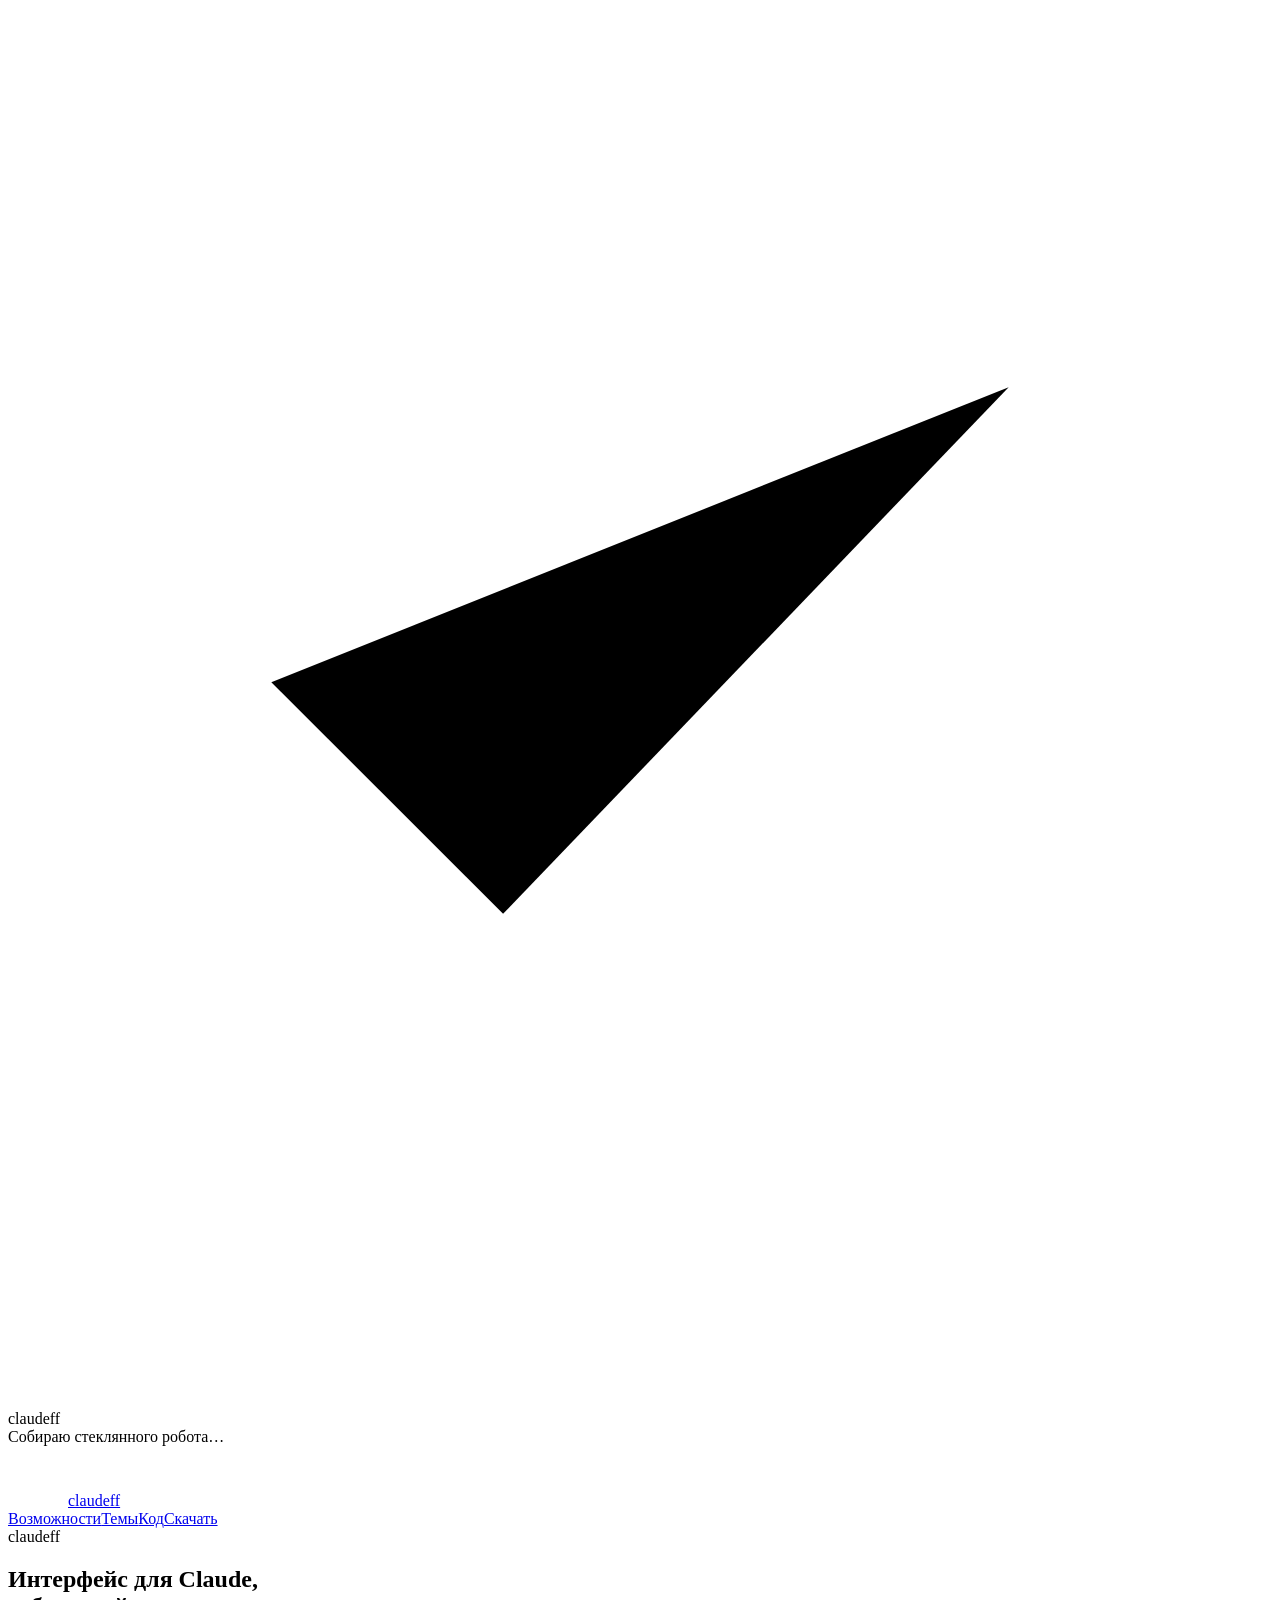
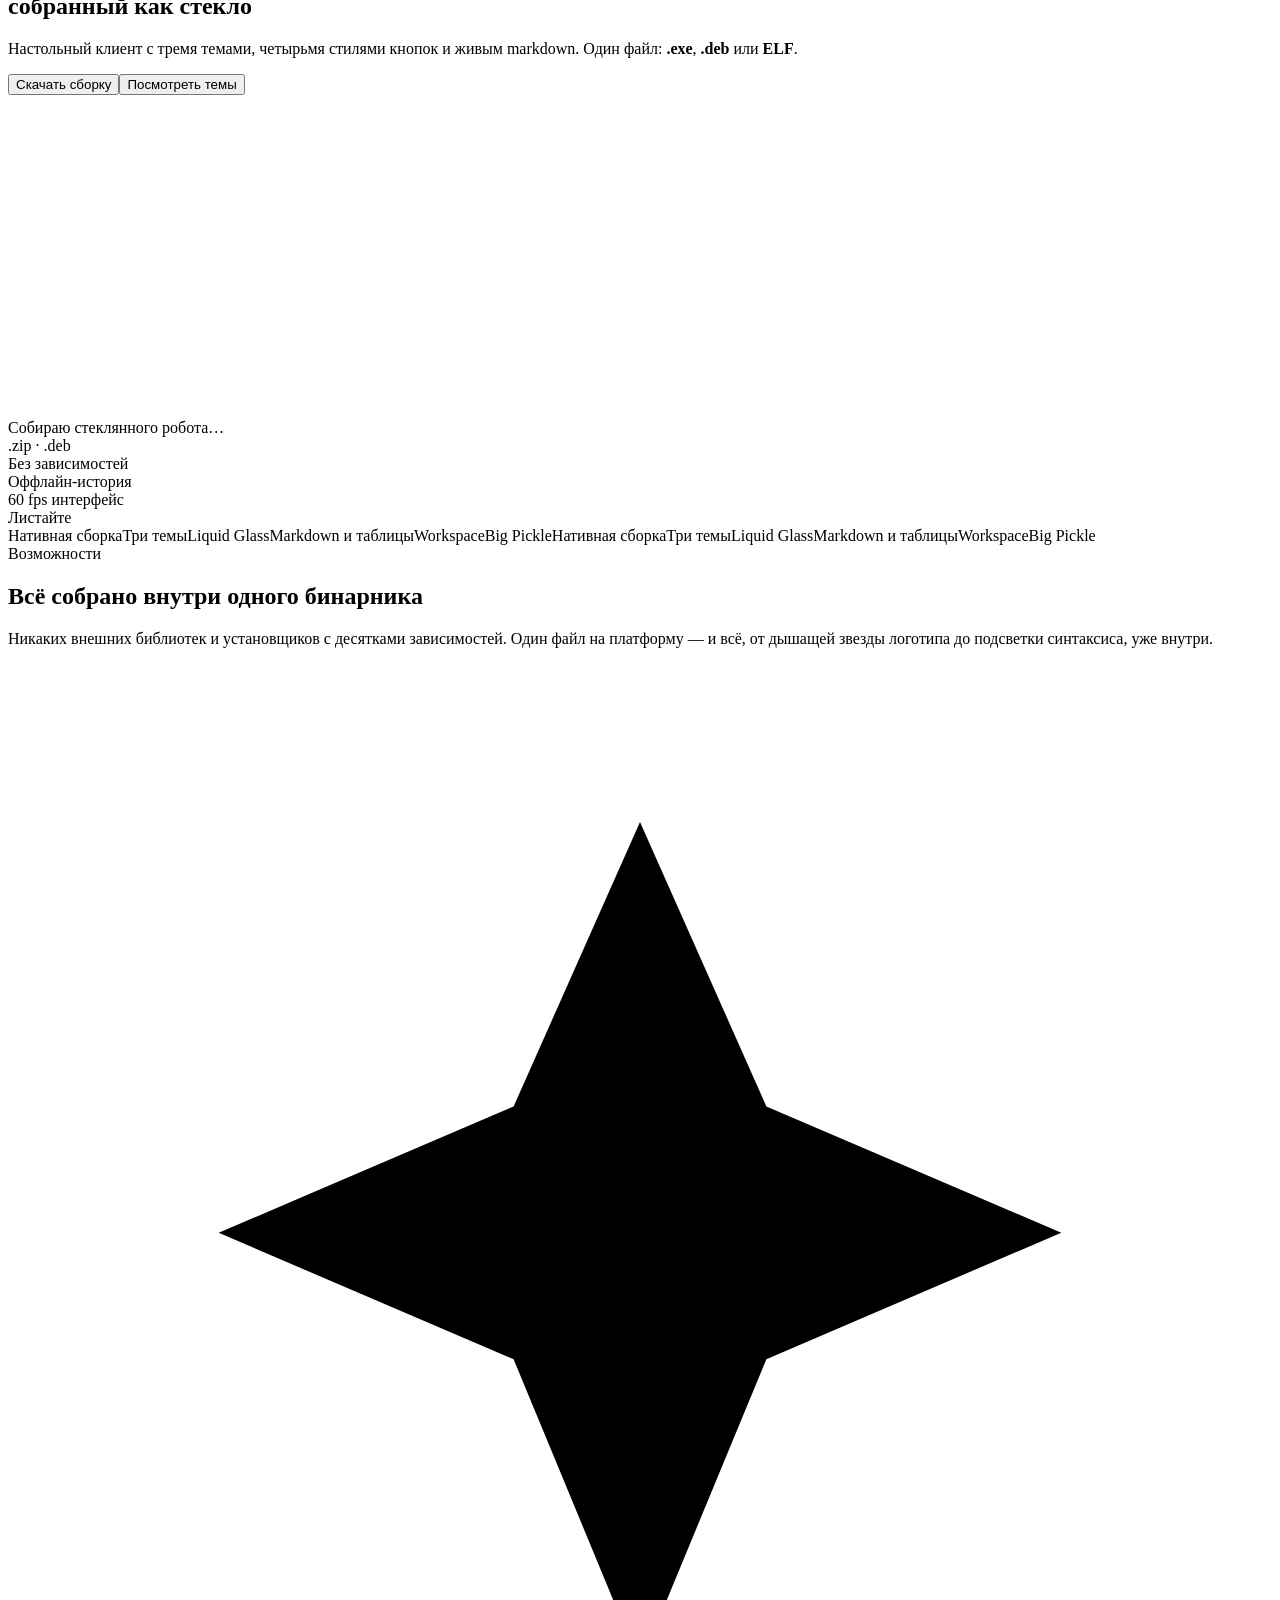
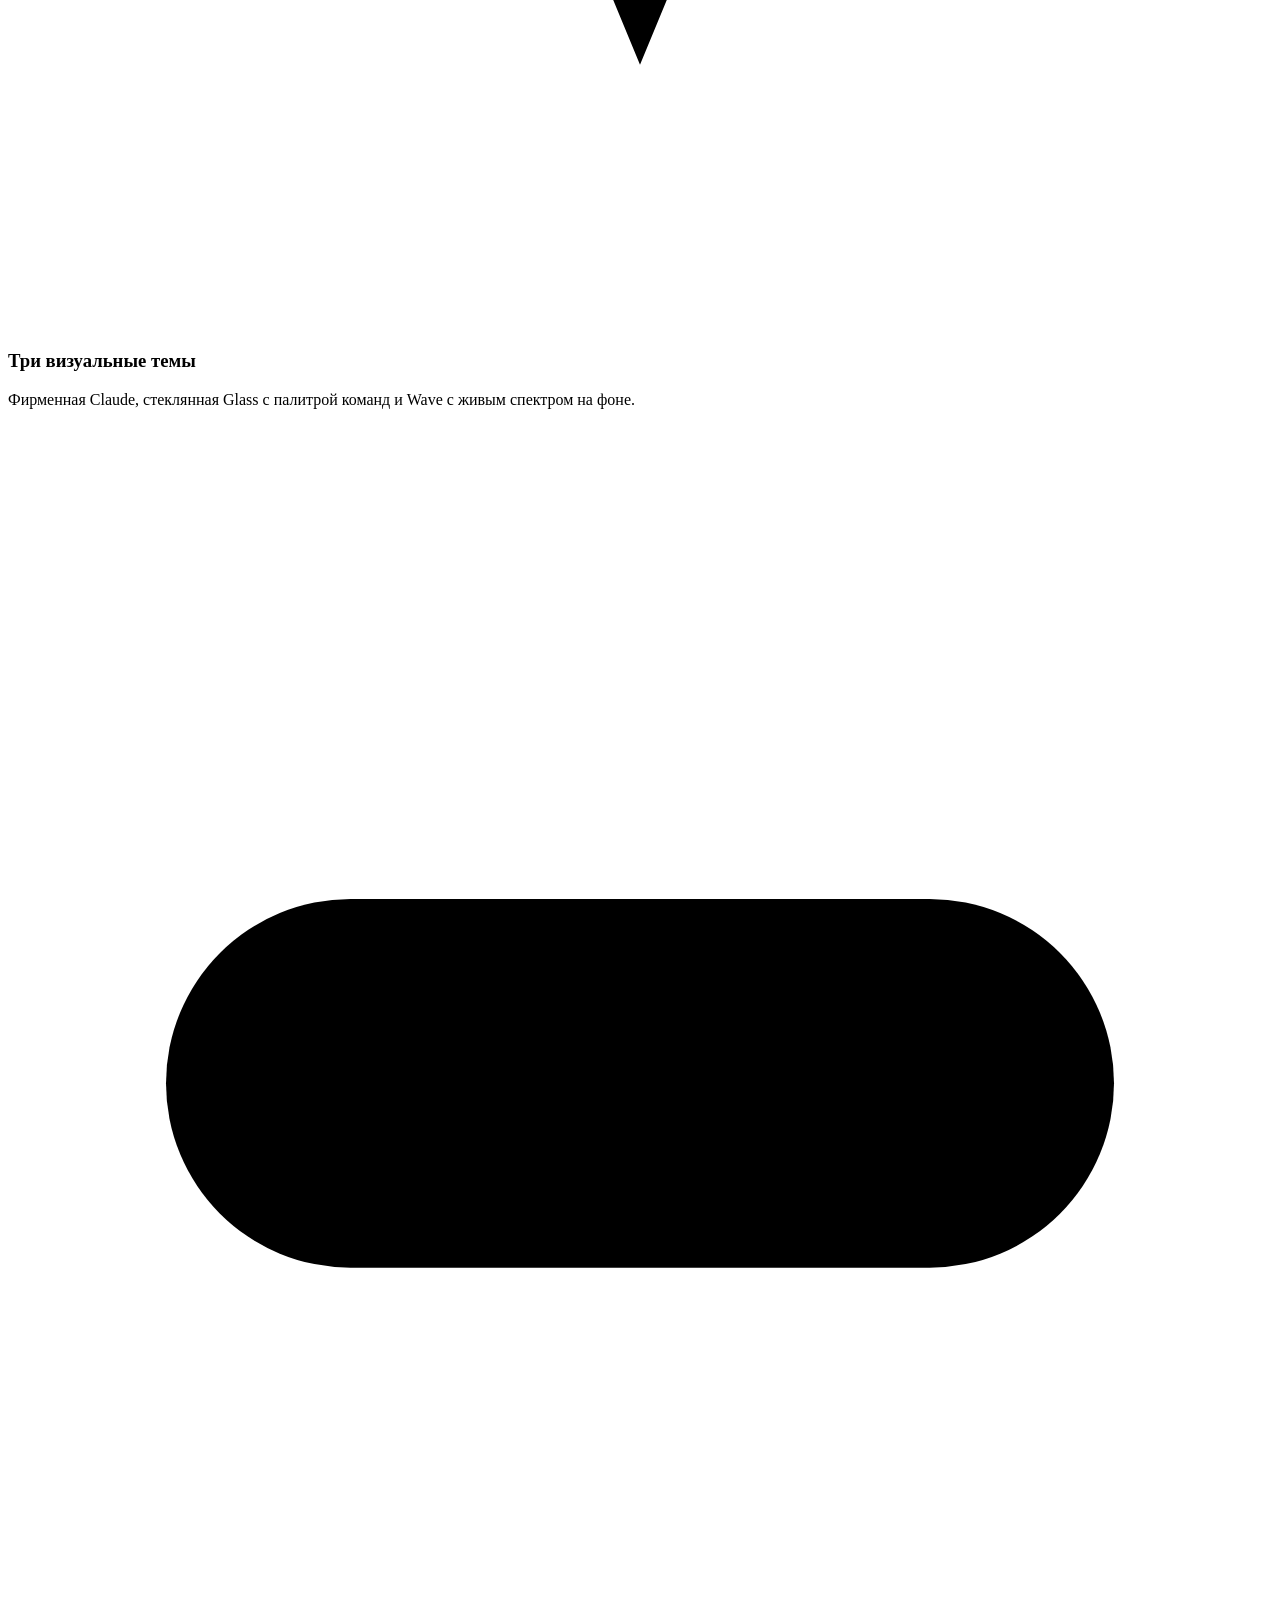
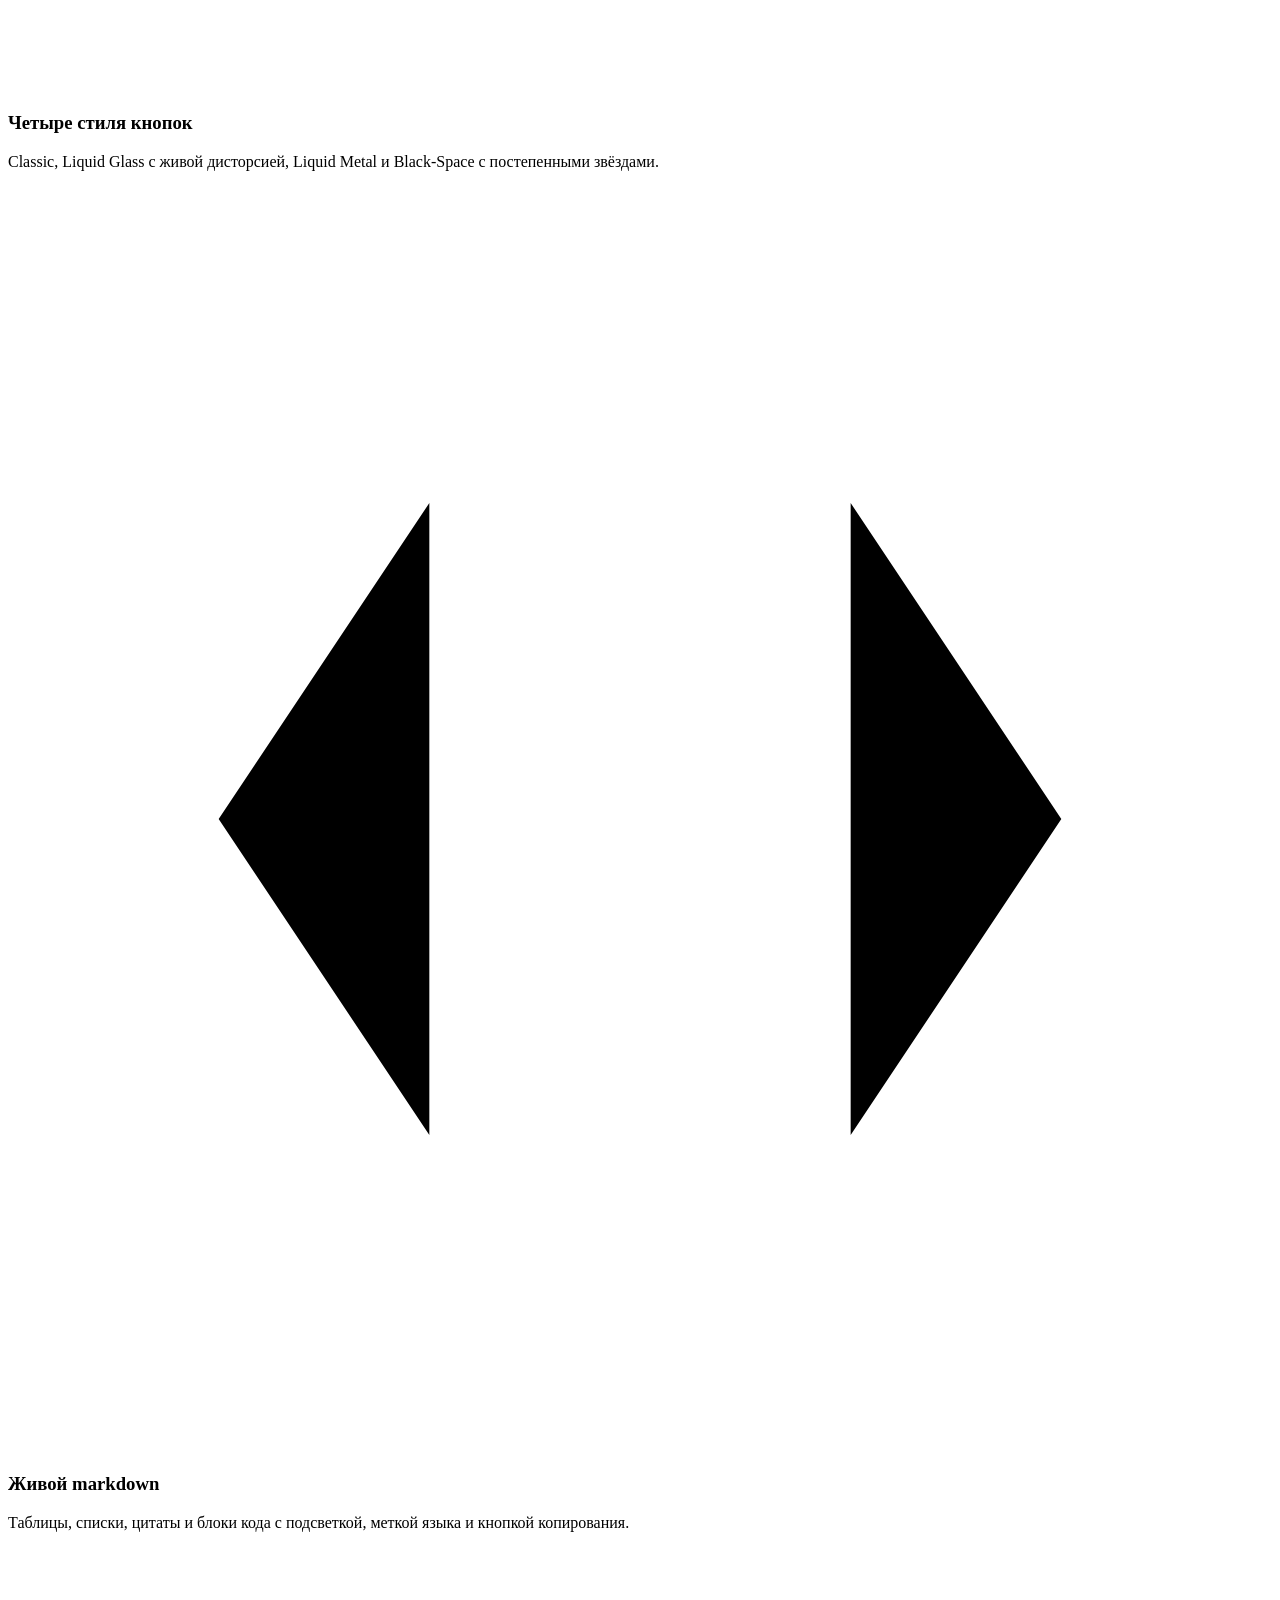
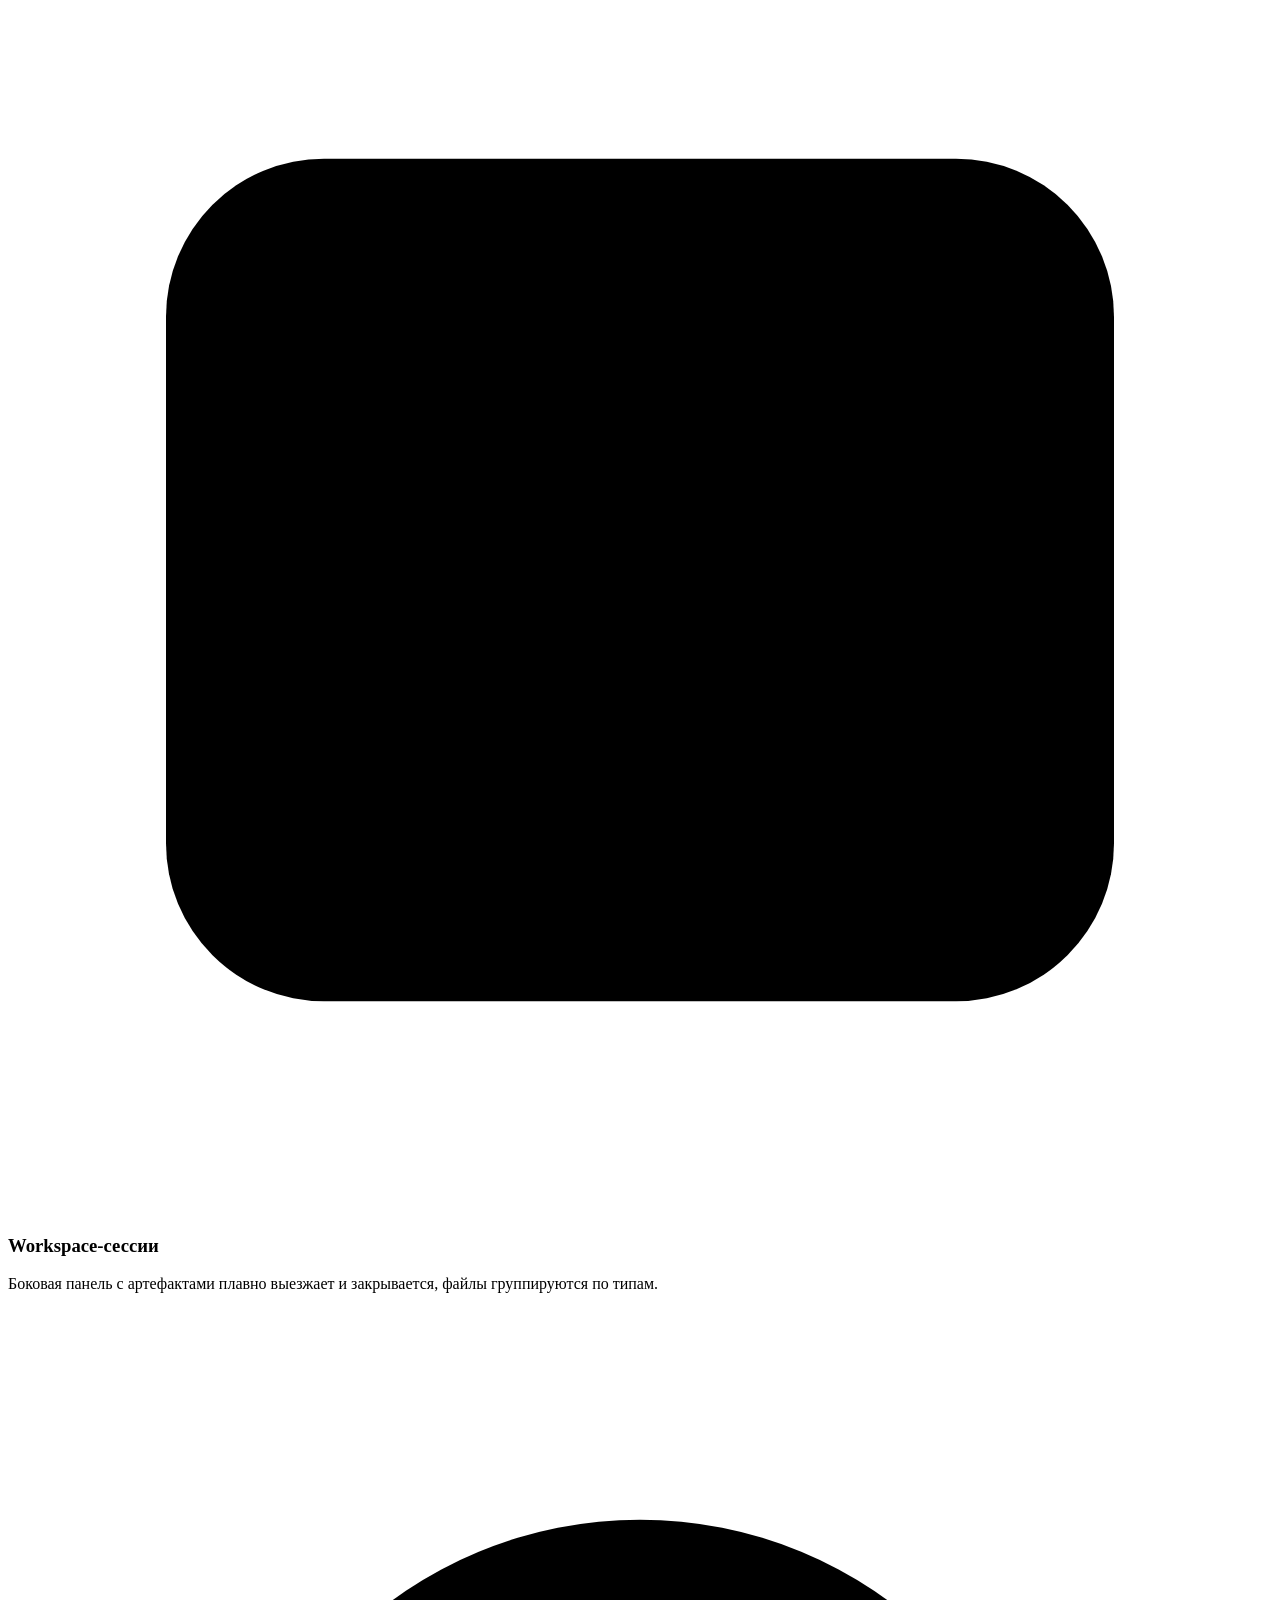
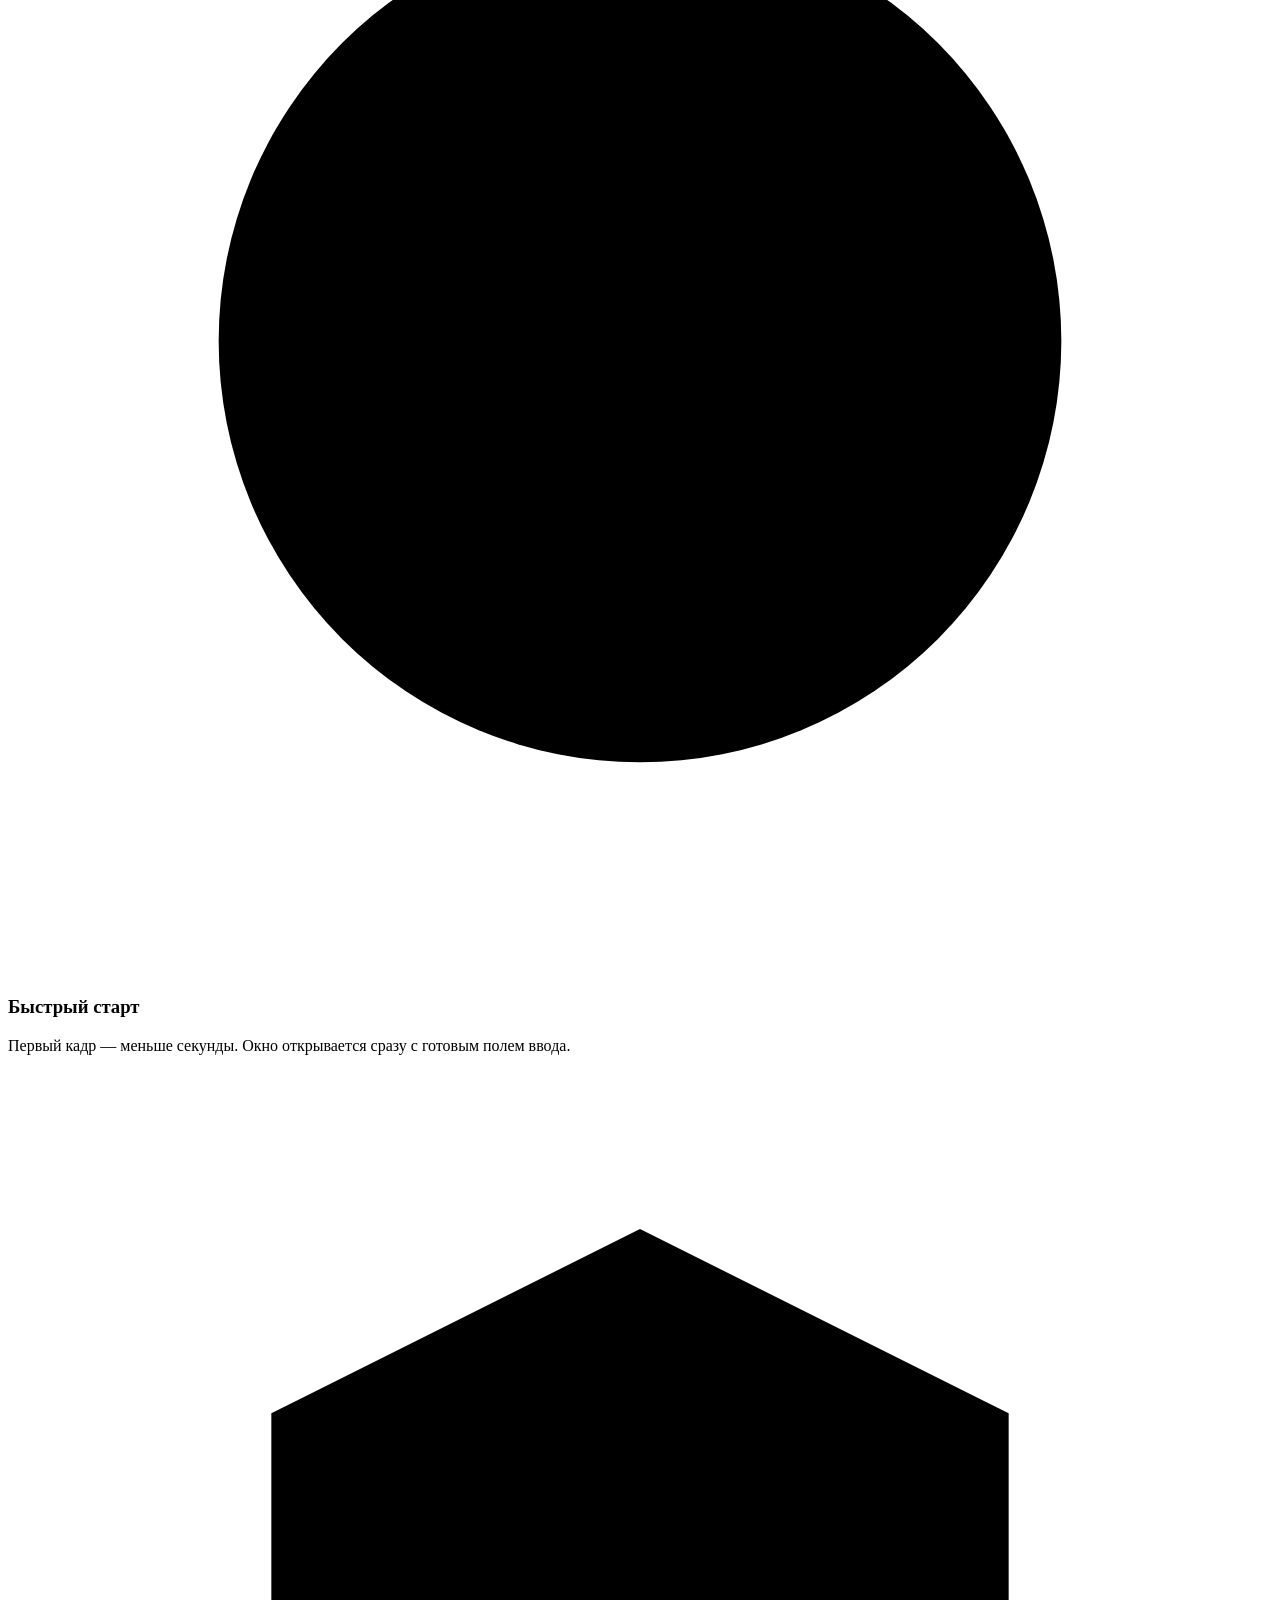
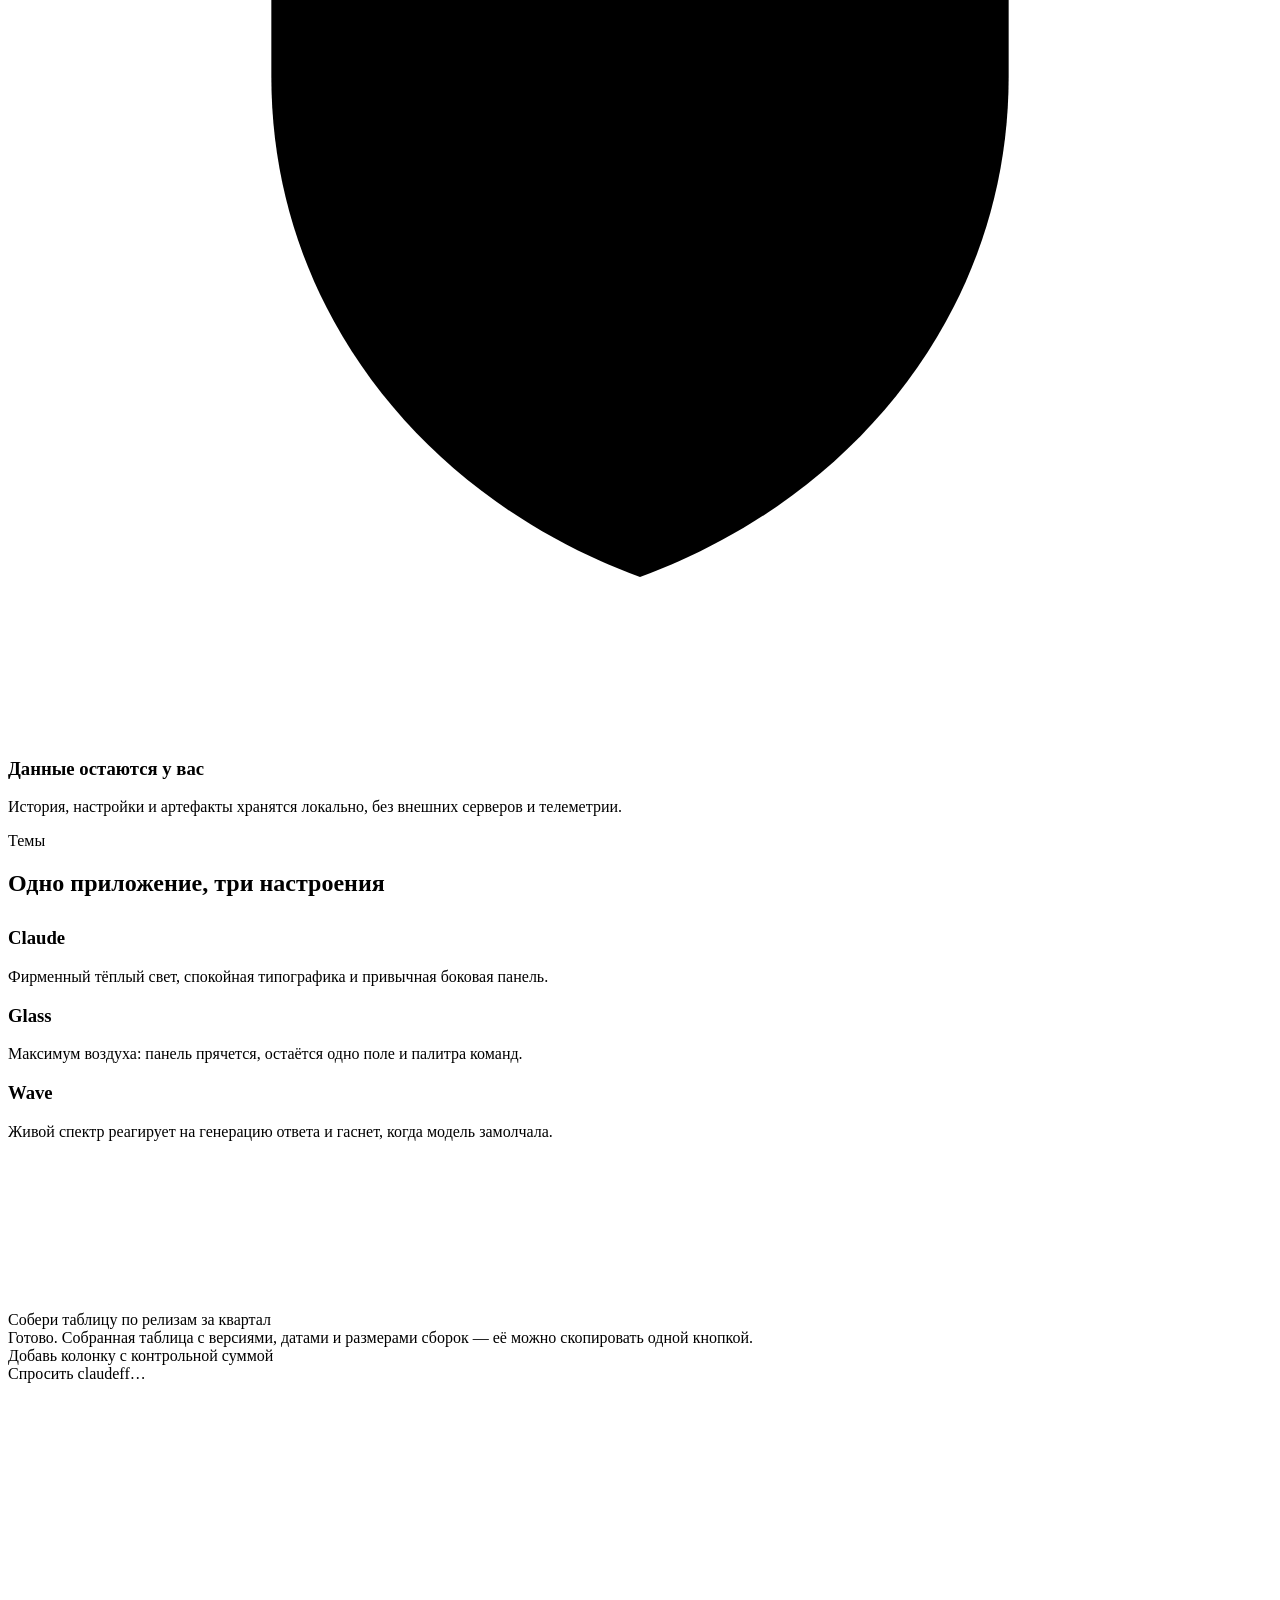
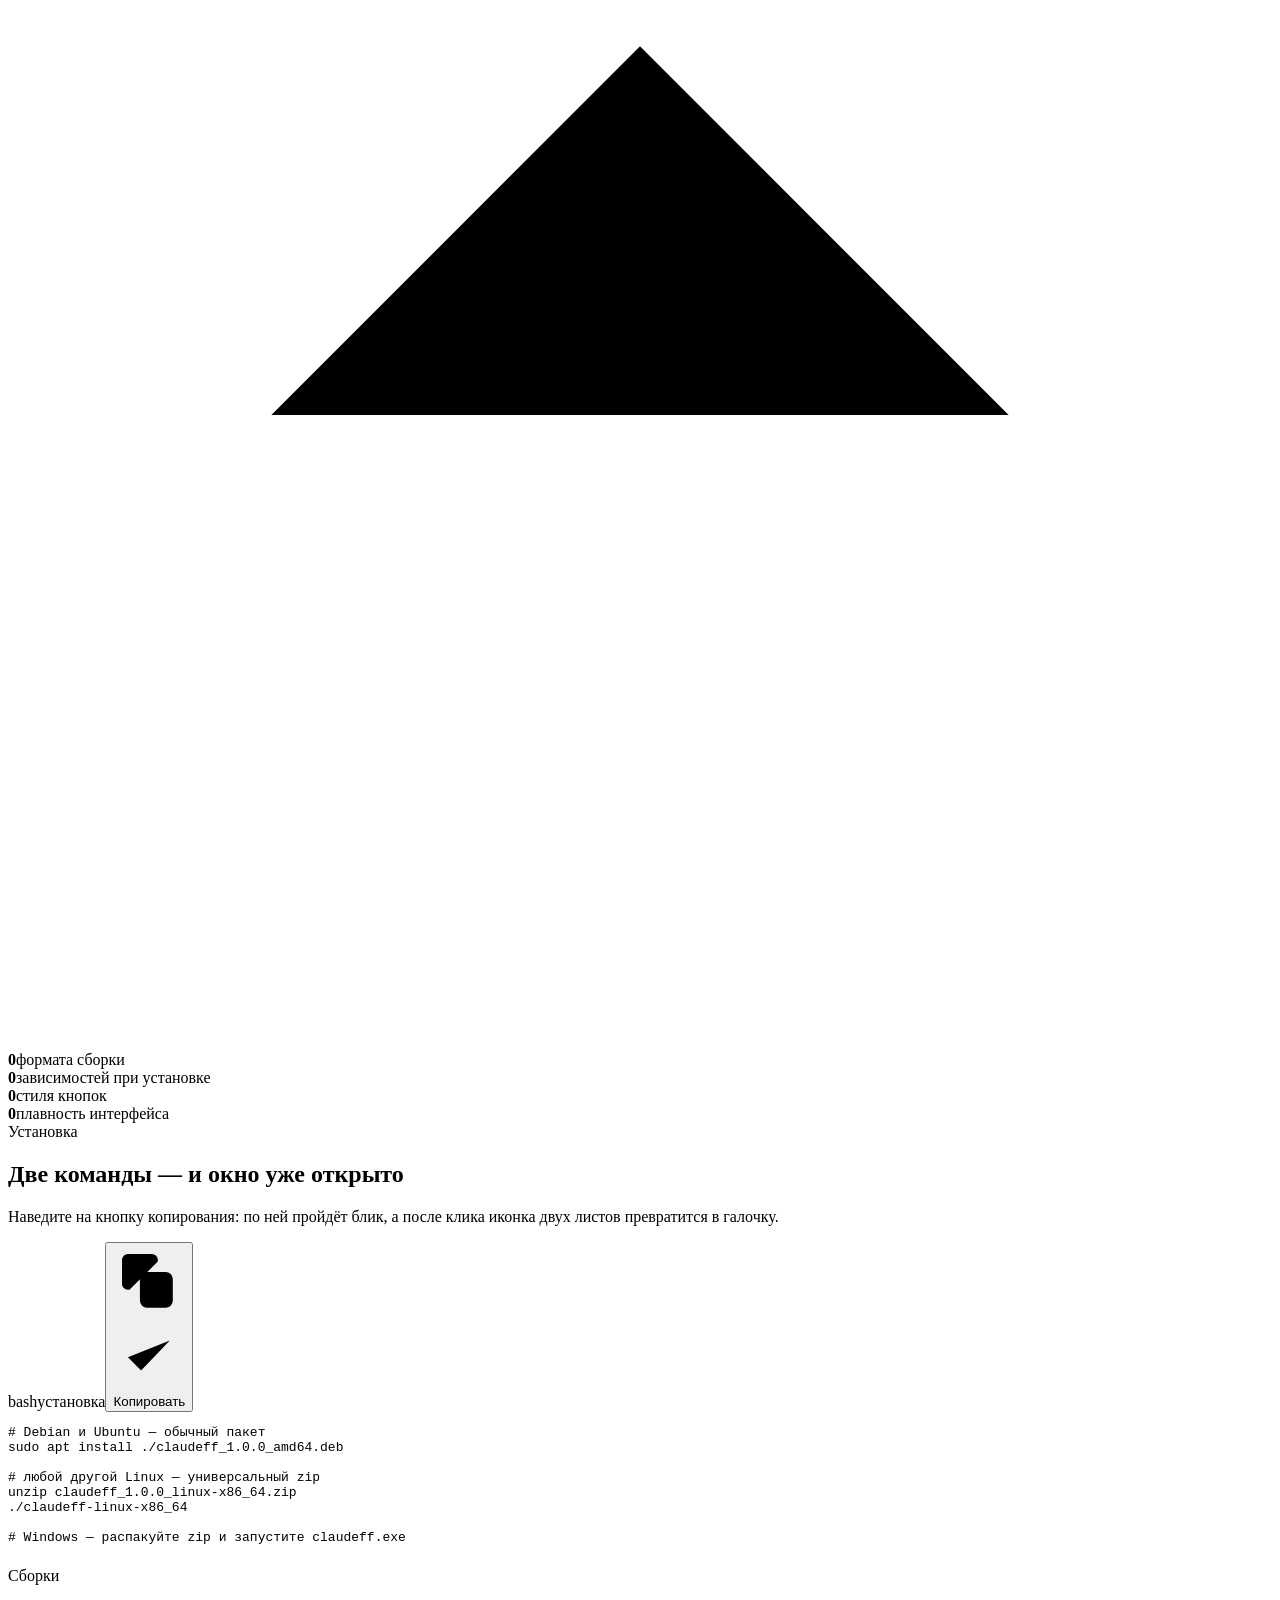
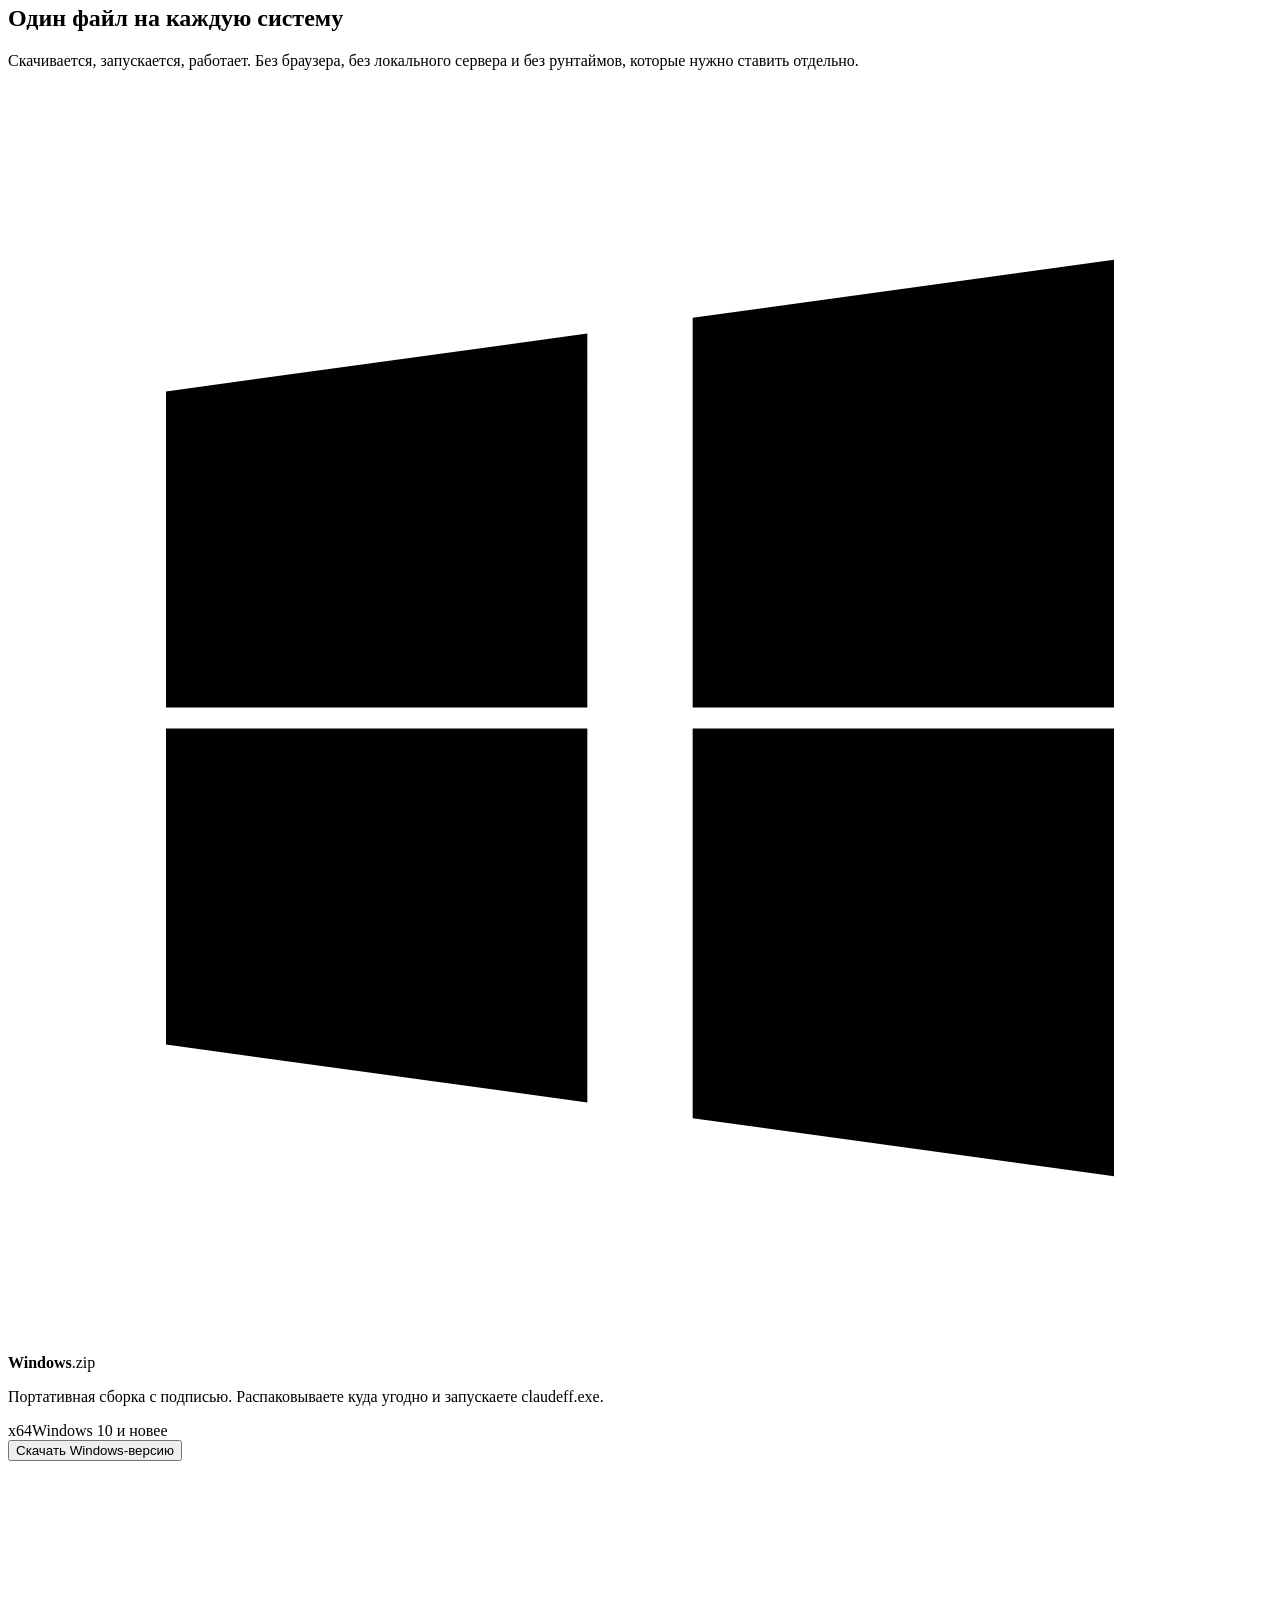
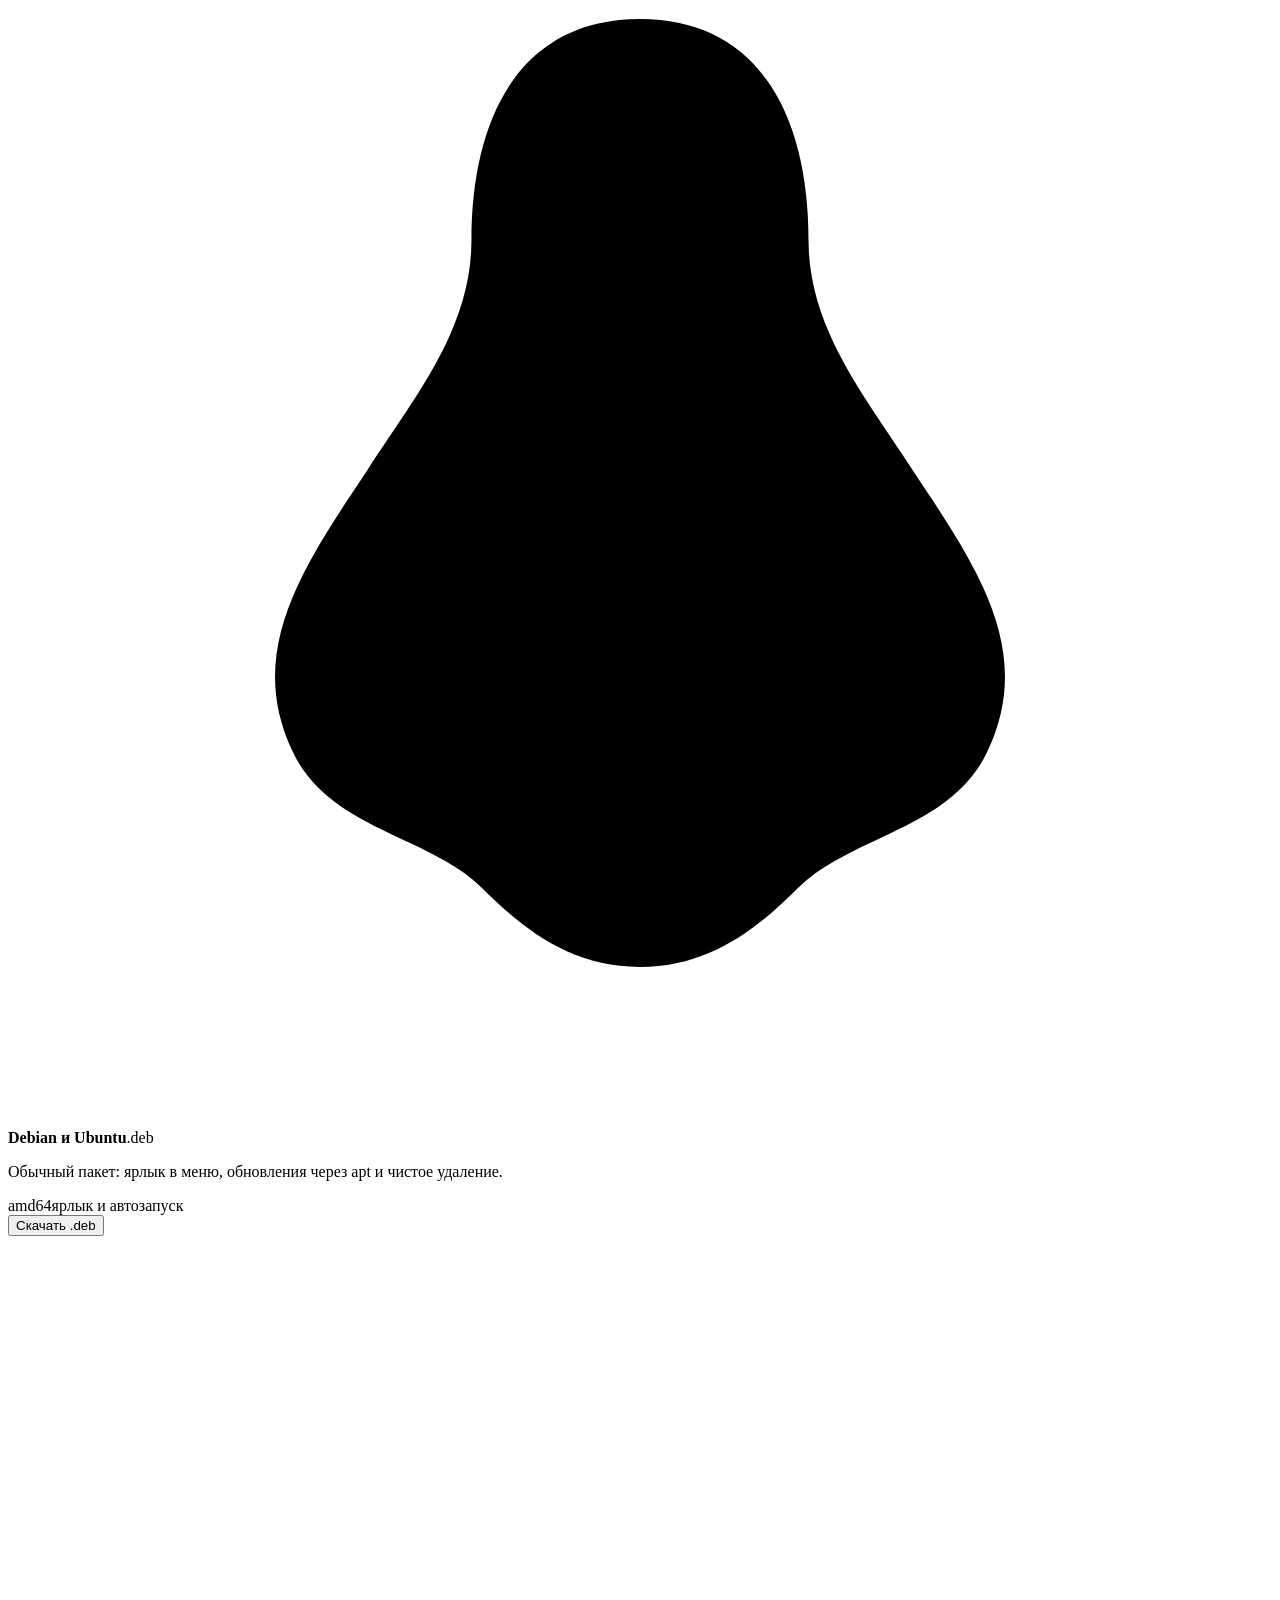
==== commit f845c667: "fix: один баттон скачать, без расширения при клике" ====
--- a/index.html
+++ b/index.html
@@ -1,8 +1,8 @@
-<!DOCTYPE html><html lang="ru"><head><meta charSet="utf-8"/><meta name="viewport" content="width=device-width, initial-scale=1"/><link rel="stylesheet" href="/claudeff/_next/static/chunks/3cwwomkvfkc_g.css" data-precedence="next"/><link rel="preload" as="script" fetchPriority="low" href="/claudeff/_next/static/chunks/1jq4o6yq14o4c.js"/><script src="/claudeff/_next/static/chunks/41ubu0-45g6ru.js" async=""></script><script src="/claudeff/_next/static/chunks/25o46h8mdjlrg.js" async=""></script><script src="/claudeff/_next/static/chunks/turbopack-3lxp1vqudmkbp.js" async=""></script><script src="/claudeff/_next/static/chunks/43j-ce50ztdvq.js" async=""></script><script src="/claudeff/_next/static/chunks/158myu8e_yme3.js" async=""></script><script src="/claudeff/_next/static/chunks/1pruy0k300d08.js" async=""></script><script src="/claudeff/_next/static/chunks/3i2uhhz5z_p6-.js" async=""></script><title>claudeff — настольный клиент Claude</title><meta name="description" content="claudeff — приложение для Claude: .zip и .deb, три темы, четыре стиля кнопок, markdown и workspace-сессии."/><script src="/claudeff/_next/static/chunks/0cz1d0mv5g_q7.js" noModule=""></script></head><body id="top"><div hidden=""><!--$--><!--/$--></div><div class="bg" aria-hidden="true"><div class="orb o1"></div><div class="orb o2"></div><div class="orb o3"></div><div class="orb o4"></div><div class="grid"></div><div class="noise"></div><div class="vignette"></div><div class="cursor-glow"></div></div><div class="toast" role="status" aria-live="polite"><svg viewBox="0 0 24 24"><path d="M5 12.8l4.4 4.4L19 7.2"></path></svg><span></span></div><div class="boot" role="status" aria-live="polite"><div class="boot-inner"><canvas width="130" height="130" class="boot-logo" aria-hidden="true"></canvas><div class="boot-word">claudeff</div><div class="boot-line"><i></i></div><div class="boot-note">Собираю стеклянного робота…</div></div></div><div class="progress" aria-hidden="true"></div><header class="nav"><div class="nav-in"><a class="brand" href="#top"><canvas width="60" height="60" class="brand-logo" aria-hidden="true"></canvas>claudeff</a><nav class="nav-links"><a href="#features" class="">Возможности</a><a href="#themes" class="">Темы</a><a href="#code" class="">Код</a><a href="#download" class="">Скачать</a><button type="button" class="lq sm"><span>Скачать</span><i class="blob"></i></button></nav></div></header><main><section class="hero"><div class="stage"><div class="layer l-back"><div class="ring"></div><div class="ring r2"></div><div class="word">claudeff</div></div><div class="layer l-head"><h1 class="rv d1">Интерфейс для Claude,<br/><span class="grad">собранный как стекло</span></h1><p class="lead rv d2">Настольный клиент с тремя темами, четырьмя стилями кнопок и живым markdown. Один файл: <b>.exe</b>,<!-- --> <b>.deb</b> или <b>ELF</b>.</p><div class="hero-cta rv d3"><button type="button" class="lq"><span>Скачать сборку</span><i class="blob"></i></button><button type="button" class="lq ghost"><span>Посмотреть темы</span><i class="blob"></i></button></div></div><div class="layer l-robot"><div class="robot-wrap"><div class="robot-fb on"><canvas width="320" height="320" class="fb-logo" aria-hidden="true"></canvas><div class="robot-note">Собираю стеклянного робота…</div></div><div class="robot-spline"><div style="width:100%;height:100%;overflow:hidden"><canvas style="display:none"></canvas></div></div></div></div></div><div class="hero-tags rv d4"><div class="tag">.zip · .deb</div><div class="tag">Без зависимостей</div><div class="tag">Оффлайн-история</div><div class="tag">60 fps интерфейс</div></div><div class="scroll-hint" aria-hidden="true"><div class="mouse"><i></i></div>Листайте</div></section><div class="marquee" aria-hidden="true"><div class="mq-track"><span>Нативная сборка</span><span>Три темы</span><span>Liquid Glass</span><span>Markdown и таблицы</span><span>Workspace</span><span>Big Pickle</span><span>Нативная сборка</span><span>Три темы</span><span>Liquid Glass</span><span>Markdown и таблицы</span><span>Workspace</span><span>Big Pickle</span></div></div><section id="features"><div class="sec-head"><div class="eyebrow rv"><i></i>Возможности</div><h2 class="rv d1">Всё собрано внутри одного бинарника</h2><p class="rv d2">Никаких внешних библиотек и установщиков с десятками зависимостей. Один файл на платформу — и всё, от дышащей звезды логотипа до подсветки синтаксиса, уже внутри.</p></div><div class="grid-3"><article class="glass card rv"><div class="sheen"></div><div class="ic"><svg viewBox="0 0 24 24"><path d="M12 3l2.4 5.4L20 10.8l-5.6 2.4L12 19l-2.4-5.8L4 10.8l5.6-2.4z"></path></svg></div><h3>Три визуальные темы</h3><p>Фирменная Claude, стеклянная Glass с палитрой команд и Wave с живым спектром на фоне.</p></article><article class="glass card rv d1"><div class="sheen"></div><div class="ic"><svg viewBox="0 0 24 24"><rect x="3" y="9" width="18" height="7" rx="3.5"></rect><circle cx="8" cy="12.5" r="1.4"></circle></svg></div><h3>Четыре стиля кнопок</h3><p>Classic, Liquid Glass с живой дисторсией, Liquid Metal и Black-Space с постепенными звёздами.</p></article><article class="glass card rv d2"><div class="sheen"></div><div class="ic"><svg viewBox="0 0 24 24"><path d="M8 6l-4 6 4 6M16 6l4 6-4 6M13.5 4l-3 16"></path></svg></div><h3>Живой markdown</h3><p>Таблицы, списки, цитаты и блоки кода с подсветкой, меткой языка и кнопкой копирования.</p></article><article class="glass card rv"><div class="sheen"></div><div class="ic"><svg viewBox="0 0 24 24"><rect x="3" y="4" width="18" height="16" rx="3"></rect><path d="M9 4v16"></path></svg></div><h3>Workspace-сессии</h3><p>Боковая панель с артефактами плавно выезжает и закрывается, файлы группируются по типам.</p></article><article class="glass card rv d1"><div class="sheen"></div><div class="ic"><svg viewBox="0 0 24 24"><circle cx="12" cy="12" r="8"></circle><path d="M12 8v4l2.6 1.6"></path></svg></div><h3>Быстрый старт</h3><p>Первый кадр — меньше секунды. Окно открывается сразу с готовым полем ввода.</p></article><article class="glass card rv d2"><div class="sheen"></div><div class="ic"><svg viewBox="0 0 24 24"><path d="M12 3l7 3.5v5c0 4.4-2.9 8-7 9.5-4.1-1.5-7-5.1-7-9.5v-5z"></path><path d="M9.3 12.2l1.9 1.9 3.6-3.9"></path></svg></div><h3>Данные остаются у вас</h3><p>История, настройки и артефакты хранятся локально, без внешних серверов и телеметрии.</p></article></div></section><section id="themes"><div class="themes"><div class="themes-copy"><div class="eyebrow rv"><i></i>Темы</div><h2 class="rv d1">Одно приложение, три настроения</h2><div style="margin-top:30px"><div class="theme-item rv on" data-theme="claude" tabindex="0" role="button"><h3>Claude</h3><p>Фирменный тёплый свет, спокойная типографика и привычная боковая панель.</p></div><div class="theme-item rv d3" data-theme="glass" tabindex="0" role="button"><h3>Glass</h3><p>Максимум воздуха: панель прячется, остаётся одно поле и палитра команд.</p></div><div class="theme-item rv d4" data-theme="wave" tabindex="0" role="button"><h3>Wave</h3><p>Живой спектр реагирует на генерацию ответа и гаснет, когда модель замолчала.</p></div></div></div><div class="mock rv d2"><div class="mock-bar"><span class="dot"></span><span class="dot"></span><span class="dot"></span></div><div class="mock-body"><div class="mock-side"><div class="sk w70"></div><div class="sk w40"></div><div class="sk w80"></div><div class="sk w60"></div><div class="sk w40"></div><div class="sk w70"></div></div><div class="mock-main"><canvas id="mockWave"></canvas><div class="bub me">Собери таблицу по релизам за квартал</div><div class="bub">Готово. Собранная таблица с версиями, датами и размерами сборок — её можно скопировать одной кнопкой.</div><div class="bub me">Добавь колонку с контрольной суммой</div><div class="mock-input">Спросить claudeff…<span class="mock-send"><svg viewBox="0 0 24 24"><path d="M12 19V5M5 12l7-7 7 7"></path></svg></span></div></div></div></div></div></section><section id="stats"><div class="stats"><div class="glass stat rv"><b data-count="3" data-suffix="">0</b><span>формата сборки</span></div><div class="glass stat rv d1"><b data-count="0" data-suffix="">0</b><span>зависимостей при установке</span></div><div class="glass stat rv d2"><b data-count="4" data-suffix="">0</b><span>стиля кнопок</span></div><div class="glass stat rv d3"><b data-count="60" data-suffix=" fps">0</b><span>плавность интерфейса</span></div></div></section><section id="code"><div class="sec-head"><div class="eyebrow rv"><i></i>Установка</div><h2 class="rv d1">Две команды — и окно уже открыто</h2><p class="rv d2">Наведите на кнопку копирования: по ней пройдёт блик, а после клика иконка двух листов превратится в галочку.</p></div><div class="code-wrap rv" style="margin-bottom:22px"><div class="code-head"><span class="code-lang">bash</span><span class="code-file">установка</span><button class="copy" type="button" aria-label="Копировать"><span class="ic-box"><svg class="i-sheets" viewBox="0 0 24 24"><rect x="9" y="9" width="11" height="12" rx="2.4"></rect><path d="M5.5 15H5a2 2 0 0 1-2-2V5a2 2 0 0 1 2-2h8a2 2 0 0 1 2 2v.5"></path></svg><svg class="i-check" viewBox="0 0 24 24"><path d="M5 12.8l4.4 4.4L19 7.2"></path></svg></span><span class="lbl">Копировать</span></button></div><pre><code><span class="tk-c"># Debian и Ubuntu — обычный пакет</span>
+<!DOCTYPE html><html lang="ru"><head><meta charSet="utf-8"/><meta name="viewport" content="width=device-width, initial-scale=1"/><link rel="stylesheet" href="/claudeff/_next/static/chunks/3cwwomkvfkc_g.css" data-precedence="next"/><link rel="preload" as="script" fetchPriority="low" href="/claudeff/_next/static/chunks/1jq4o6yq14o4c.js"/><script src="/claudeff/_next/static/chunks/41ubu0-45g6ru.js" async=""></script><script src="/claudeff/_next/static/chunks/25o46h8mdjlrg.js" async=""></script><script src="/claudeff/_next/static/chunks/turbopack-3lxp1vqudmkbp.js" async=""></script><script src="/claudeff/_next/static/chunks/43j-ce50ztdvq.js" async=""></script><script src="/claudeff/_next/static/chunks/158myu8e_yme3.js" async=""></script><script src="/claudeff/_next/static/chunks/1pruy0k300d08.js" async=""></script><script src="/claudeff/_next/static/chunks/1msvgz9xo7zye.js" async=""></script><title>claudeff — настольный клиент Claude</title><meta name="description" content="claudeff — приложение для Claude: .zip и .deb, три темы, четыре стиля кнопок, markdown и workspace-сессии."/><script src="/claudeff/_next/static/chunks/0cz1d0mv5g_q7.js" noModule=""></script></head><body id="top"><div hidden=""><!--$--><!--/$--></div><div class="bg" aria-hidden="true"><div class="orb o1"></div><div class="orb o2"></div><div class="orb o3"></div><div class="orb o4"></div><div class="grid"></div><div class="noise"></div><div class="vignette"></div><div class="cursor-glow"></div></div><div class="toast" role="status" aria-live="polite"><svg viewBox="0 0 24 24"><path d="M5 12.8l4.4 4.4L19 7.2"></path></svg><span></span></div><div class="boot" role="status" aria-live="polite"><div class="boot-inner"><canvas width="130" height="130" class="boot-logo" aria-hidden="true"></canvas><div class="boot-word">claudeff</div><div class="boot-line"><i></i></div><div class="boot-note">Собираю стеклянного робота…</div></div></div><div class="progress" aria-hidden="true"></div><header class="nav"><div class="nav-in"><a class="brand" href="#top"><canvas width="60" height="60" class="brand-logo" aria-hidden="true"></canvas>claudeff</a><nav class="nav-links"><a href="#features" class="">Возможности</a><a href="#themes" class="">Темы</a><a href="#code" class="">Код</a><a href="#download" class="">Скачать</a></nav></div></header><main><section class="hero"><div class="stage"><div class="layer l-back"><div class="ring"></div><div class="ring r2"></div><div class="word">claudeff</div></div><div class="layer l-head"><h1 class="rv d1">Интерфейс для Claude,<br/><span class="grad">собранный как стекло</span></h1><p class="lead rv d2">Настольный клиент с тремя темами, четырьмя стилями кнопок и живым markdown. Один файл: <b>.exe</b>,<!-- --> <b>.deb</b> или <b>ELF</b>.</p><div class="hero-cta rv d3"><button type="button" class="lq"><span>Скачать сборку</span><i class="blob"></i></button><button type="button" class="lq ghost"><span>Посмотреть темы</span><i class="blob"></i></button></div></div><div class="layer l-robot"><div class="robot-wrap"><div class="robot-fb on"><canvas width="320" height="320" class="fb-logo" aria-hidden="true"></canvas><div class="robot-note">Собираю стеклянного робота…</div></div><div class="robot-spline"><div style="width:100%;height:100%;overflow:hidden"><canvas style="display:none"></canvas></div></div></div></div></div><div class="hero-tags rv d4"><div class="tag">.zip · .deb</div><div class="tag">Без зависимостей</div><div class="tag">Оффлайн-история</div><div class="tag">60 fps интерфейс</div></div><div class="scroll-hint" aria-hidden="true"><div class="mouse"><i></i></div>Листайте</div></section><div class="marquee" aria-hidden="true"><div class="mq-track"><span>Нативная сборка</span><span>Три темы</span><span>Liquid Glass</span><span>Markdown и таблицы</span><span>Workspace</span><span>Big Pickle</span><span>Нативная сборка</span><span>Три темы</span><span>Liquid Glass</span><span>Markdown и таблицы</span><span>Workspace</span><span>Big Pickle</span></div></div><section id="features"><div class="sec-head"><div class="eyebrow rv"><i></i>Возможности</div><h2 class="rv d1">Всё собрано внутри одного бинарника</h2><p class="rv d2">Никаких внешних библиотек и установщиков с десятками зависимостей. Один файл на платформу — и всё, от дышащей звезды логотипа до подсветки синтаксиса, уже внутри.</p></div><div class="grid-3"><article class="glass card rv"><div class="sheen"></div><div class="ic"><svg viewBox="0 0 24 24"><path d="M12 3l2.4 5.4L20 10.8l-5.6 2.4L12 19l-2.4-5.8L4 10.8l5.6-2.4z"></path></svg></div><h3>Три визуальные темы</h3><p>Фирменная Claude, стеклянная Glass с палитрой команд и Wave с живым спектром на фоне.</p></article><article class="glass card rv d1"><div class="sheen"></div><div class="ic"><svg viewBox="0 0 24 24"><rect x="3" y="9" width="18" height="7" rx="3.5"></rect><circle cx="8" cy="12.5" r="1.4"></circle></svg></div><h3>Четыре стиля кнопок</h3><p>Classic, Liquid Glass с живой дисторсией, Liquid Metal и Black-Space с постепенными звёздами.</p></article><article class="glass card rv d2"><div class="sheen"></div><div class="ic"><svg viewBox="0 0 24 24"><path d="M8 6l-4 6 4 6M16 6l4 6-4 6M13.5 4l-3 16"></path></svg></div><h3>Живой markdown</h3><p>Таблицы, списки, цитаты и блоки кода с подсветкой, меткой языка и кнопкой копирования.</p></article><article class="glass card rv"><div class="sheen"></div><div class="ic"><svg viewBox="0 0 24 24"><rect x="3" y="4" width="18" height="16" rx="3"></rect><path d="M9 4v16"></path></svg></div><h3>Workspace-сессии</h3><p>Боковая панель с артефактами плавно выезжает и закрывается, файлы группируются по типам.</p></article><article class="glass card rv d1"><div class="sheen"></div><div class="ic"><svg viewBox="0 0 24 24"><circle cx="12" cy="12" r="8"></circle><path d="M12 8v4l2.6 1.6"></path></svg></div><h3>Быстрый старт</h3><p>Первый кадр — меньше секунды. Окно открывается сразу с готовым полем ввода.</p></article><article class="glass card rv d2"><div class="sheen"></div><div class="ic"><svg viewBox="0 0 24 24"><path d="M12 3l7 3.5v5c0 4.4-2.9 8-7 9.5-4.1-1.5-7-5.1-7-9.5v-5z"></path><path d="M9.3 12.2l1.9 1.9 3.6-3.9"></path></svg></div><h3>Данные остаются у вас</h3><p>История, настройки и артефакты хранятся локально, без внешних серверов и телеметрии.</p></article></div></section><section id="themes"><div class="themes"><div class="themes-copy"><div class="eyebrow rv"><i></i>Темы</div><h2 class="rv d1">Одно приложение, три настроения</h2><div style="margin-top:30px"><div class="theme-item rv on" data-theme="claude" tabindex="0" role="button"><h3>Claude</h3><p>Фирменный тёплый свет, спокойная типографика и привычная боковая панель.</p></div><div class="theme-item rv d3" data-theme="glass" tabindex="0" role="button"><h3>Glass</h3><p>Максимум воздуха: панель прячется, остаётся одно поле и палитра команд.</p></div><div class="theme-item rv d4" data-theme="wave" tabindex="0" role="button"><h3>Wave</h3><p>Живой спектр реагирует на генерацию ответа и гаснет, когда модель замолчала.</p></div></div></div><div class="mock rv d2"><div class="mock-bar"><span class="dot"></span><span class="dot"></span><span class="dot"></span></div><div class="mock-body"><div class="mock-side"><div class="sk w70"></div><div class="sk w40"></div><div class="sk w80"></div><div class="sk w60"></div><div class="sk w40"></div><div class="sk w70"></div></div><div class="mock-main"><canvas id="mockWave"></canvas><div class="bub me">Собери таблицу по релизам за квартал</div><div class="bub">Готово. Собранная таблица с версиями, датами и размерами сборок — её можно скопировать одной кнопкой.</div><div class="bub me">Добавь колонку с контрольной суммой</div><div class="mock-input">Спросить claudeff…<span class="mock-send"><svg viewBox="0 0 24 24"><path d="M12 19V5M5 12l7-7 7 7"></path></svg></span></div></div></div></div></div></section><section id="stats"><div class="stats"><div class="glass stat rv"><b data-count="3" data-suffix="">0</b><span>формата сборки</span></div><div class="glass stat rv d1"><b data-count="0" data-suffix="">0</b><span>зависимостей при установке</span></div><div class="glass stat rv d2"><b data-count="4" data-suffix="">0</b><span>стиля кнопок</span></div><div class="glass stat rv d3"><b data-count="60" data-suffix=" fps">0</b><span>плавность интерфейса</span></div></div></section><section id="code"><div class="sec-head"><div class="eyebrow rv"><i></i>Установка</div><h2 class="rv d1">Две команды — и окно уже открыто</h2><p class="rv d2">Наведите на кнопку копирования: по ней пройдёт блик, а после клика иконка двух листов превратится в галочку.</p></div><div class="code-wrap rv" style="margin-bottom:22px"><div class="code-head"><span class="code-lang">bash</span><span class="code-file">установка</span><button class="copy" type="button" aria-label="Копировать"><span class="ic-box"><svg class="i-sheets" viewBox="0 0 24 24"><rect x="9" y="9" width="11" height="12" rx="2.4"></rect><path d="M5.5 15H5a2 2 0 0 1-2-2V5a2 2 0 0 1 2-2h8a2 2 0 0 1 2 2v.5"></path></svg><svg class="i-check" viewBox="0 0 24 24"><path d="M5 12.8l4.4 4.4L19 7.2"></path></svg></span><span class="lbl">Копировать</span></button></div><pre><code><span class="tk-c"># Debian и Ubuntu — обычный пакет</span>
 <span class="tk-f">sudo</span> apt install ./claudeff_1.0.0_amd64.deb<!-- -->
 
 <span class="tk-c"># любой другой Linux — универсальный zip</span>
 <span class="tk-f">unzip</span> claudeff_1.0.0_linux-x86_64.zip<!-- -->
 <!-- -->./claudeff-linux-x86_64<!-- -->
 
-<span class="tk-c"># Windows — распакуйте zip и запустите claudeff.exe</span></code></pre></div></section><section id="download"><div class="sec-head"><div class="eyebrow rv"><i></i>Сборки</div><h2 class="rv d1">Один файл на каждую систему</h2><p class="rv d2">Скачивается, запускается, работает. Без браузера, без локального сервера и без рунтаймов, которые нужно ставить отдельно.</p></div><div class="dl-grid"><article class="glass dl rv"><div class="os"><svg viewBox="0 0 24 24"><path d="M3 5.8l8-1.1v7.1H3zM13 4.4l8-1.1v8.5h-8zM3 12.2h8v7.1l-8-1.1zM13 12.2h8v8.5l-8-1.1z"></path></svg><b>Windows</b><span class="fmt">.zip</span></div><p>Портативная сборка с подписью. Распаковываете куда угодно и запускаете claudeff.exe.</p><div class="meta"><span><i></i>x64</span><span><i></i>Windows 10 и новее</span></div><a class="dl-link" href="https://github.com/barmidan71-create/claudeff/releases/latest/download/claudeff_1.0.0_windows-x64_portable.zip" download=""><button type="button" class="lq"><span>Скачать Windows-версию</span><i class="blob"></i></button></a></article><article class="glass dl rv d1"><div class="os"><svg viewBox="0 0 24 24"><path d="M12 3c2.3 0 3.2 1.9 3.2 4.2 0 1.7 1.1 3 2 4.4 1.2 1.8 2.3 3.4 1.4 5.3-.7 1.5-2.6 1.6-3.6 2.6-.8.8-1.7 1.5-3 1.5s-2.2-.7-3-1.5c-1-1-2.9-1.1-3.6-2.6-.9-1.9.2-3.5 1.4-5.3.9-1.4 2-2.7 2-4.4C8.8 4.9 9.7 3 12 3z"></path><circle cx="10.4" cy="8.2" r=".9"></circle><circle cx="13.6" cy="8.2" r=".9"></circle></svg><b>Debian и Ubuntu</b><span class="fmt">.deb</span></div><p>Обычный пакет: ярлык в меню, обновления через apt и чистое удаление.</p><div class="meta"><span><i></i>amd64</span><span><i></i>ярлык и автозапуск</span></div><a class="dl-link" href="https://github.com/barmidan71-create/claudeff/releases/latest/download/claudeff_1.0.0_amd64.deb" download=""><button type="button" class="lq"><span>Скачать .deb</span><i class="blob"></i></button></a></article><article class="glass dl rv d2"><div class="os"><svg viewBox="0 0 24 24"><path d="M4 6h16M4 12h16M4 18h10"></path><circle cx="18.5" cy="18" r="2.2"></circle></svg><b>Любой Linux</b><span class="fmt">.zip</span></div><p>Универсальная сборка без пакетного менеджера: Arch, Fedora, openSUSE и любой другой дистрибутив.</p><div class="meta"><span><i></i>x86_64</span><span><i></i>без root-прав</span></div><a class="dl-link" href="https://github.com/barmidan71-create/claudeff/releases/latest/download/claudeff_1.0.0_linux-x86_64.zip" download=""><button type="button" class="lq"><span>Скачать Linux-версию</span><i class="blob"></i></button></a></article></div></section><section id="start"><div class="sec-head"><div class="eyebrow rv"><i></i>Как начать</div><h2 class="rv d1">Три шага до первого запроса</h2></div><div class="steps"><div class="glass step rv"><div class="num">01</div><h3>Скачать сборку</h3><p>.zip или .deb — под вашу систему.</p></div><div class="glass step rv d1"><div class="num">02</div><h3>Запустить</h3><p>Двойной клик или ./claudeff. Первый запуск — меньше секунды.</p></div><div class="glass step rv d2"><div class="num">03</div><h3>Настроить вид</h3><p>Тема, стиль кнопок и модель по умолчанию — в настройках.</p></div></div><div class="glass final rv" style="margin-top:70px"><canvas width="150" height="150" class="final-logo" aria-hidden="true"></canvas><h2>Готовы попробовать claudeff?</h2><p>Один исполняемый файл, ноль зависимостей и интерфейс, ради которого хочется писать больше запросов.</p><div class="hero-cta"><button type="button" class="lq"><span>Скопировать команду</span><i class="blob"></i></button><button type="button" class="lq ghost"><span>Наверх</span><i class="blob"></i></button></div></div></section></main><footer><div class="foot-in"><span class="brand"><canvas width="52" height="52" class="brand-logo" aria-hidden="true"></canvas>claudeff</span><nav><a href="#download">Скачать</a><a href="#features">Возможности</a><a href="#themes">Темы</a><a href="#code">Код</a></nav></div></footer><!--$--><!--/$--><script src="/claudeff/_next/static/chunks/1jq4o6yq14o4c.js" id="_R_" async=""></script><script>(self.__next_f=self.__next_f||[]).push([0])</script><script>self.__next_f.push([1,"1:\"$Sreact.fragment\"\n2:I[88796,[\"/claudeff/_next/static/chunks/43j-ce50ztdvq.js\",\"/claudeff/_next/static/chunks/158myu8e_yme3.js\"],\"default\"]\n3:I[12088,[\"/claudeff/_next/static/chunks/43j-ce50ztdvq.js\",\"/claudeff/_next/static/chunks/158myu8e_yme3.js\"],\"default\"]\n4:I[95583,[\"/claudeff/_next/static/chunks/43j-ce50ztdvq.js\",\"/claudeff/_next/static/chunks/158myu8e_yme3.js\"],\"default\"]\n5:I[39756,[\"/claudeff/_next/static/chunks/43j-ce50ztdvq.js\",\"/claudeff/_next/static/chunks/158myu8e_yme3.js\"],\"default\"]\n6:I[37457,[\"/claudeff/_next/static/chunks/43j-ce50ztdvq.js\",\"/claudeff/_next/static/chunks/158myu8e_yme3.js\"],\"default\"]\n7:I[28690,[\"/claudeff/_next/static/chunks/43j-ce50ztdvq.js\",\"/claudeff/_next/static/chunks/158myu8e_yme3.js\",\"/claudeff/_next/static/chunks/1pruy0k300d08.js\",\"/claudeff/_next/static/chunks/3i2uhhz5z_p6-.js\"],\"default\"]\n8:I[65583,[\"/claudeff/_next/static/chunks/43j-ce50ztdvq.js\",\"/claudeff/_next/static/chunks/158myu8e_yme3.js\",\"/claudeff/_next/static/chunks/1pruy0k300d08.js\",\"/claudeff/_next/static/chunks/3i2uhhz5z_p6-.js\"],\"default\"]\n9:I[78068,[\"/claudeff/_next/static/chunks/43j-ce50ztdvq.js\",\"/claudeff/_next/static/chunks/158myu8e_yme3.js\",\"/claudeff/_next/static/chunks/1pruy0k300d08.js\",\"/claudeff/_next/static/chunks/3i2uhhz5z_p6-.js\"],\"default\"]\na:I[59101,[\"/claudeff/_next/static/chunks/43j-ce50ztdvq.js\",\"/claudeff/_next/static/chunks/158myu8e_yme3.js\",\"/claudeff/_next/static/chunks/1pruy0k300d08.js\",\"/claudeff/_next/static/chunks/3i2uhhz5z_p6-.js\"],\"default\"]\nb:I[13348,[\"/claudeff/_next/static/chunks/43j-ce50ztdvq.js\",\"/claudeff/_next/static/chunks/158myu8e_yme3.js\",\"/claudeff/_next/static/chunks/1pruy0k300d08.js\",\"/claudeff/_next/static/chunks/3i2uhhz5z_p6-.js\"],\"default\"]\nc:I[29660,[\"/claudeff/_next/static/chunks/43j-ce50ztdvq.js\",\"/claudeff/_next/static/chunks/158myu8e_yme3.js\",\"/claudeff/_next/static/chunks/1pruy0k300d08.js\",\"/claudeff/_next/static/chunks/3i2uhhz5z_p6-.js\"],\"default\"]\nd:I[45458,[\"/claudeff/_next/static/chunks/43j-ce50ztdvq.js\",\"/claudeff/_next/static/chunks/158myu8e_yme3.js\",\"/claudeff/_next/static/chunks/1pruy0k300d08.js\",\"/claudeff/_next/static/chunks/3i2uhhz5z_p6-.js\"],\"default\"]\ne:I[37591,[\"/claudeff/_next/static/chunks/43j-ce50ztdvq.js\",\"/claudeff/_next/static/chunks/158myu8e_yme3.js\",\"/claudeff/_next/static/chunks/1pruy0k300d08.js\",\"/claudeff/_next/static/chunks/3i2uhhz5z_p6-.js\"],\"default\"]\nf:I[14967,[\"/claudeff/_next/static/chunks/43j-ce50ztdvq.js\",\"/claudeff/_next/static/chunks/158myu8e_yme3.js\",\"/claudeff/_next/static/chunks/1pruy0k300d08.js\",\"/claudeff/_next/static/chunks/3i2uhhz5z_p6-.js\"],\"default\"]\n10:I[76,[\"/claudeff/_next/static/chunks/43j-ce50ztdvq.js\",\"/claudeff/_next/static/chunks/158myu8e_yme3.js\",\"/claudeff/_next/static/chunks/1pruy0k300d08.js\",\"/claudeff/_next/static/chunks/3i2uhhz5z_p6-.js\"],\"default\"]\n11:I[97367,[\"/claudeff/_next/static/chunks/43j-ce50ztdvq.js\",\"/claudeff/_next/static/chunks/158myu8e_yme3.js\"],\"OutletBoundary\"]\n12:\"$Sreact.suspense\"\n14:I[97367,[\"/claudeff/_next/static/chunks/43j-ce50ztdvq.js\",\"/claudeff/_next/static/chunks/158myu8e_yme3.js\"],\"ViewportBoundary\"]\n16:I[97367,[\"/claudeff/_next/static/chunks/43j-ce50ztdvq.js\",\"/claudeff/_next/static/chunks/158myu8e_yme3.js\"],\"MetadataBoundary\"]\n18:I[68027,[\"/claudeff/_next/static/chunks/43j-ce50ztdvq.js\",\"/claudeff/_next/static/chunks/158myu8e_yme3.js\"],\"default\",1]\n:HL[\"/claudeff/_next/static/chunks/3cwwomkvfkc_g.css\",\"style\"]\n"])</script><script>self.__next_f.push([1,"0:{\"P\":null,\"c\":[\"\",\"\"],\"q\":\"\",\"i\":false,\"f\":[[[\"\",{\"children\":[\"__PAGE__\",{}]},\"$undefined\",\"$undefined\",16],[[\"$\",\"$1\",\"c\",{\"children\":[[[\"$\",\"link\",\"0\",{\"rel\":\"stylesheet\",\"href\":\"/claudeff/_next/static/chunks/3cwwomkvfkc_g.css\",\"precedence\":\"next\",\"crossOrigin\":\"$undefined\",\"nonce\":\"$undefined\"}],[\"$\",\"script\",\"script-0\",{\"src\":\"/claudeff/_next/static/chunks/43j-ce50ztdvq.js\",\"async\":true,\"nonce\":\"$undefined\"}],[\"$\",\"script\",\"script-1\",{\"src\":\"/claudeff/_next/static/chunks/158myu8e_yme3.js\",\"async\":true,\"nonce\":\"$undefined\"}]],[\"$\",\"html\",null,{\"lang\":\"ru\",\"children\":[\"$\",\"body\",null,{\"id\":\"top\",\"children\":[[\"$\",\"$L2\",null,{}],[\"$\",\"$L3\",null,{}],[\"$\",\"$L4\",null,{}],[\"$\",\"$L5\",null,{\"parallelRouterKey\":\"children\",\"error\":\"$undefined\",\"errorStyles\":\"$undefined\",\"errorScripts\":\"$undefined\",\"template\":[\"$\",\"$L6\",null,{}],\"templateStyles\":\"$undefined\",\"templateScripts\":\"$undefined\",\"notFound\":[[[\"$\",\"title\",null,{\"children\":\"404: This page could not be found.\"}],[\"$\",\"div\",null,{\"style\":{\"fontFamily\":\"system-ui,\\\"Segoe UI\\\",Roboto,Helvetica,Arial,sans-serif,\\\"Apple Color Emoji\\\",\\\"Segoe UI Emoji\\\"\",\"height\":\"100vh\",\"textAlign\":\"center\",\"display\":\"flex\",\"flexDirection\":\"column\",\"alignItems\":\"center\",\"justifyContent\":\"center\"},\"children\":[\"$\",\"div\",null,{\"children\":[[\"$\",\"style\",null,{\"dangerouslySetInnerHTML\":{\"__html\":\"body{color:#000;background:#fff;margin:0}.next-error-h1{border-right:1px solid rgba(0,0,0,.3)}@media (prefers-color-scheme:dark){body{color:#fff;background:#000}.next-error-h1{border-right:1px solid rgba(255,255,255,.3)}}\"}}],[\"$\",\"h1\",null,{\"className\":\"next-error-h1\",\"style\":{\"display\":\"inline-block\",\"margin\":\"0 20px 0 0\",\"padding\":\"0 23px 0 0\",\"fontSize\":24,\"fontWeight\":500,\"verticalAlign\":\"top\",\"lineHeight\":\"49px\"},\"children\":404}],[\"$\",\"div\",null,{\"style\":{\"display\":\"inline-block\"},\"children\":[\"$\",\"h2\",null,{\"style\":{\"fontSize\":14,\"fontWeight\":400,\"lineHeight\":\"49px\",\"margin\":0},\"children\":\"This page could not be found.\"}]}]]}]}]],[]],\"forbidden\":\"$undefined\",\"unauthorized\":\"$undefined\"}]]}]}]]}],{\"children\":[[\"$\",\"$1\",\"c\",{\"children\":[[[\"$\",\"$L7\",null,{}],[\"$\",\"$L8\",null,{}],[\"$\",\"main\",null,{\"children\":[[\"$\",\"$L9\",null,{}],[\"$\",\"div\",null,{\"className\":\"marquee\",\"aria-hidden\":\"true\",\"children\":[\"$\",\"div\",null,{\"className\":\"mq-track\",\"children\":[[\"$\",\"span\",\"0\",{\"children\":\"Нативная сборка\"}],[\"$\",\"span\",\"1\",{\"children\":\"Три темы\"}],[\"$\",\"span\",\"2\",{\"children\":\"Liquid Glass\"}],[\"$\",\"span\",\"3\",{\"children\":\"Markdown и таблицы\"}],[\"$\",\"span\",\"4\",{\"children\":\"Workspace\"}],[\"$\",\"span\",\"5\",{\"children\":\"Big Pickle\"}],[\"$\",\"span\",\"6\",{\"children\":\"Нативная сборка\"}],[\"$\",\"span\",\"7\",{\"children\":\"Три темы\"}],[\"$\",\"span\",\"8\",{\"children\":\"Liquid Glass\"}],[\"$\",\"span\",\"9\",{\"children\":\"Markdown и таблицы\"}],[\"$\",\"span\",\"10\",{\"children\":\"Workspace\"}],[\"$\",\"span\",\"11\",{\"children\":\"Big Pickle\"}]]}]}],[\"$\",\"$La\",null,{}],[\"$\",\"$Lb\",null,{}],[\"$\",\"$Lc\",null,{}],[\"$\",\"$Ld\",null,{}],[\"$\",\"$Le\",null,{}],[\"$\",\"$Lf\",null,{}]]}],[\"$\",\"$L10\",null,{}]],[[\"$\",\"script\",\"script-0\",{\"src\":\"/claudeff/_next/static/chunks/1pruy0k300d08.js\",\"async\":true,\"nonce\":\"$undefined\"}],[\"$\",\"script\",\"script-1\",{\"src\":\"/claudeff/_next/static/chunks/3i2uhhz5z_p6-.js\",\"async\":true,\"nonce\":\"$undefined\"}]],[\"$\",\"$L11\",null,{\"children\":[\"$\",\"$12\",null,{\"name\":\"Next.MetadataOutlet\",\"children\":\"$@13\"}]}]]}],{},null,false,null]},null,false,null],[\"$\",\"$1\",\"h\",{\"children\":[null,[\"$\",\"$L14\",null,{\"children\":\"$L15\"}],[\"$\",\"div\",null,{\"hidden\":true,\"children\":[\"$\",\"$L16\",null,{\"children\":[\"$\",\"$12\",null,{\"name\":\"Next.Metadata\",\"children\":\"$L17\"}]}]}],null]}],false]],\"m\":\"$undefined\",\"G\":[\"$18\",[[\"$\",\"link\",\"0\",{\"rel\":\"stylesheet\",\"href\":\"/claudeff/_next/static/chunks/3cwwomkvfkc_g.css\",\"precedence\":\"next\",\"crossOrigin\":\"$undefined\",\"nonce\":\"$undefined\"}]]],\"S\":true,\"h\":null,\"s\":\"$undefined\",\"l\":\"$undefined\",\"p\":\"$undefined\",\"d\":\"$undefined\",\"b\":\"trzZYJrMYGY6gho8VspWC\"}\n"])</script><script>self.__next_f.push([1,"15:[[\"$\",\"meta\",\"0\",{\"charSet\":\"utf-8\"}],[\"$\",\"meta\",\"1\",{\"name\":\"viewport\",\"content\":\"width=device-width, initial-scale=1\"}]]\n"])</script><script>self.__next_f.push([1,"13:null\n17:[[\"$\",\"title\",\"0\",{\"children\":\"claudeff — настольный клиент Claude\"}],[\"$\",\"meta\",\"1\",{\"name\":\"description\",\"content\":\"claudeff — приложение для Claude: .zip и .deb, три темы, четыре стиля кнопок, markdown и workspace-сессии.\"}]]\n"])</script></body></html>+<span class="tk-c"># Windows — распакуйте zip и запустите claudeff.exe</span></code></pre></div></section><section id="download"><div class="sec-head"><div class="eyebrow rv"><i></i>Сборки</div><h2 class="rv d1">Один файл на каждую систему</h2><p class="rv d2">Скачивается, запускается, работает. Без браузера, без локального сервера и без рунтаймов, которые нужно ставить отдельно.</p></div><div class="dl-grid"><article class="glass dl rv"><div class="os"><svg viewBox="0 0 24 24"><path d="M3 5.8l8-1.1v7.1H3zM13 4.4l8-1.1v8.5h-8zM3 12.2h8v7.1l-8-1.1zM13 12.2h8v8.5l-8-1.1z"></path></svg><b>Windows</b><span class="fmt">.zip</span></div><p>Портативная сборка с подписью. Распаковываете куда угодно и запускаете claudeff.exe.</p><div class="meta"><span><i></i>x64</span><span><i></i>Windows 10 и новее</span></div><a class="dl-link" href="https://github.com/barmidan71-create/claudeff/releases/latest/download/claudeff_1.0.0_windows-x64_portable.zip" download=""><button type="button" class="lq"><span>Скачать Windows-версию</span><i class="blob"></i></button></a></article><article class="glass dl rv d1"><div class="os"><svg viewBox="0 0 24 24"><path d="M12 3c2.3 0 3.2 1.9 3.2 4.2 0 1.7 1.1 3 2 4.4 1.2 1.8 2.3 3.4 1.4 5.3-.7 1.5-2.6 1.6-3.6 2.6-.8.8-1.7 1.5-3 1.5s-2.2-.7-3-1.5c-1-1-2.9-1.1-3.6-2.6-.9-1.9.2-3.5 1.4-5.3.9-1.4 2-2.7 2-4.4C8.8 4.9 9.7 3 12 3z"></path><circle cx="10.4" cy="8.2" r=".9"></circle><circle cx="13.6" cy="8.2" r=".9"></circle></svg><b>Debian и Ubuntu</b><span class="fmt">.deb</span></div><p>Обычный пакет: ярлык в меню, обновления через apt и чистое удаление.</p><div class="meta"><span><i></i>amd64</span><span><i></i>ярлык и автозапуск</span></div><a class="dl-link" href="https://github.com/barmidan71-create/claudeff/releases/latest/download/claudeff_1.0.0_amd64.deb" download=""><button type="button" class="lq"><span>Скачать .deb</span><i class="blob"></i></button></a></article><article class="glass dl rv d2"><div class="os"><svg viewBox="0 0 24 24"><path d="M4 6h16M4 12h16M4 18h10"></path><circle cx="18.5" cy="18" r="2.2"></circle></svg><b>Любой Linux</b><span class="fmt">.zip</span></div><p>Универсальная сборка без пакетного менеджера: Arch, Fedora, openSUSE и любой другой дистрибутив.</p><div class="meta"><span><i></i>x86_64</span><span><i></i>без root-прав</span></div><a class="dl-link" href="https://github.com/barmidan71-create/claudeff/releases/latest/download/claudeff_1.0.0_linux-x86_64.zip" download=""><button type="button" class="lq"><span>Скачать Linux-версию</span><i class="blob"></i></button></a></article></div></section><section id="start"><div class="sec-head"><div class="eyebrow rv"><i></i>Как начать</div><h2 class="rv d1">Три шага до первого запроса</h2></div><div class="steps"><div class="glass step rv"><div class="num">01</div><h3>Скачать сборку</h3><p>.zip или .deb — под вашу систему.</p></div><div class="glass step rv d1"><div class="num">02</div><h3>Запустить</h3><p>Двойной клик или ./claudeff. Первый запуск — меньше секунды.</p></div><div class="glass step rv d2"><div class="num">03</div><h3>Настроить вид</h3><p>Тема, стиль кнопок и модель по умолчанию — в настройках.</p></div></div><div class="glass final rv" style="margin-top:70px"><canvas width="150" height="150" class="final-logo" aria-hidden="true"></canvas><h2>Готовы попробовать claudeff?</h2><p>Один исполняемый файл, ноль зависимостей и интерфейс, ради которого хочется писать больше запросов.</p><div class="hero-cta"><button type="button" class="lq"><span>Скопировать команду</span><i class="blob"></i></button><button type="button" class="lq ghost"><span>Наверх</span><i class="blob"></i></button></div></div></section></main><footer><div class="foot-in"><span class="brand"><canvas width="52" height="52" class="brand-logo" aria-hidden="true"></canvas>claudeff</span><nav><a href="#download">Скачать</a><a href="#features">Возможности</a><a href="#themes">Темы</a><a href="#code">Код</a></nav></div></footer><!--$--><!--/$--><script src="/claudeff/_next/static/chunks/1jq4o6yq14o4c.js" id="_R_" async=""></script><script>(self.__next_f=self.__next_f||[]).push([0])</script><script>self.__next_f.push([1,"1:\"$Sreact.fragment\"\n2:I[88796,[\"/claudeff/_next/static/chunks/43j-ce50ztdvq.js\",\"/claudeff/_next/static/chunks/158myu8e_yme3.js\"],\"default\"]\n3:I[12088,[\"/claudeff/_next/static/chunks/43j-ce50ztdvq.js\",\"/claudeff/_next/static/chunks/158myu8e_yme3.js\"],\"default\"]\n4:I[95583,[\"/claudeff/_next/static/chunks/43j-ce50ztdvq.js\",\"/claudeff/_next/static/chunks/158myu8e_yme3.js\"],\"default\"]\n5:I[39756,[\"/claudeff/_next/static/chunks/43j-ce50ztdvq.js\",\"/claudeff/_next/static/chunks/158myu8e_yme3.js\"],\"default\"]\n6:I[37457,[\"/claudeff/_next/static/chunks/43j-ce50ztdvq.js\",\"/claudeff/_next/static/chunks/158myu8e_yme3.js\"],\"default\"]\n7:I[28690,[\"/claudeff/_next/static/chunks/43j-ce50ztdvq.js\",\"/claudeff/_next/static/chunks/158myu8e_yme3.js\",\"/claudeff/_next/static/chunks/1pruy0k300d08.js\",\"/claudeff/_next/static/chunks/1msvgz9xo7zye.js\"],\"default\"]\n8:I[65583,[\"/claudeff/_next/static/chunks/43j-ce50ztdvq.js\",\"/claudeff/_next/static/chunks/158myu8e_yme3.js\",\"/claudeff/_next/static/chunks/1pruy0k300d08.js\",\"/claudeff/_next/static/chunks/1msvgz9xo7zye.js\"],\"default\"]\n9:I[78068,[\"/claudeff/_next/static/chunks/43j-ce50ztdvq.js\",\"/claudeff/_next/static/chunks/158myu8e_yme3.js\",\"/claudeff/_next/static/chunks/1pruy0k300d08.js\",\"/claudeff/_next/static/chunks/1msvgz9xo7zye.js\"],\"default\"]\na:I[59101,[\"/claudeff/_next/static/chunks/43j-ce50ztdvq.js\",\"/claudeff/_next/static/chunks/158myu8e_yme3.js\",\"/claudeff/_next/static/chunks/1pruy0k300d08.js\",\"/claudeff/_next/static/chunks/1msvgz9xo7zye.js\"],\"default\"]\nb:I[13348,[\"/claudeff/_next/static/chunks/43j-ce50ztdvq.js\",\"/claudeff/_next/static/chunks/158myu8e_yme3.js\",\"/claudeff/_next/static/chunks/1pruy0k300d08.js\",\"/claudeff/_next/static/chunks/1msvgz9xo7zye.js\"],\"default\"]\nc:I[29660,[\"/claudeff/_next/static/chunks/43j-ce50ztdvq.js\",\"/claudeff/_next/static/chunks/158myu8e_yme3.js\",\"/claudeff/_next/static/chunks/1pruy0k300d08.js\",\"/claudeff/_next/static/chunks/1msvgz9xo7zye.js\"],\"default\"]\nd:I[45458,[\"/claudeff/_next/static/chunks/43j-ce50ztdvq.js\",\"/claudeff/_next/static/chunks/158myu8e_yme3.js\",\"/claudeff/_next/static/chunks/1pruy0k300d08.js\",\"/claudeff/_next/static/chunks/1msvgz9xo7zye.js\"],\"default\"]\ne:I[37591,[\"/claudeff/_next/static/chunks/43j-ce50ztdvq.js\",\"/claudeff/_next/static/chunks/158myu8e_yme3.js\",\"/claudeff/_next/static/chunks/1pruy0k300d08.js\",\"/claudeff/_next/static/chunks/1msvgz9xo7zye.js\"],\"default\"]\nf:I[14967,[\"/claudeff/_next/static/chunks/43j-ce50ztdvq.js\",\"/claudeff/_next/static/chunks/158myu8e_yme3.js\",\"/claudeff/_next/static/chunks/1pruy0k300d08.js\",\"/claudeff/_next/static/chunks/1msvgz9xo7zye.js\"],\"default\"]\n10:I[76,[\"/claudeff/_next/static/chunks/43j-ce50ztdvq.js\",\"/claudeff/_next/static/chunks/158myu8e_yme3.js\",\"/claudeff/_next/static/chunks/1pruy0k300d08.js\",\"/claudeff/_next/static/chunks/1msvgz9xo7zye.js\"],\"default\"]\n11:I[97367,[\"/claudeff/_next/static/chunks/43j-ce50ztdvq.js\",\"/claudeff/_next/static/chunks/158myu8e_yme3.js\"],\"OutletBoundary\"]\n12:\"$Sreact.suspense\"\n14:I[97367,[\"/claudeff/_next/static/chunks/43j-ce50ztdvq.js\",\"/claudeff/_next/static/chunks/158myu8e_yme3.js\"],\"ViewportBoundary\"]\n16:I[97367,[\"/claudeff/_next/static/chunks/43j-ce50ztdvq.js\",\"/claudeff/_next/static/chunks/158myu8e_yme3.js\"],\"MetadataBoundary\"]\n18:I[68027,[\"/claudeff/_next/static/chunks/43j-ce50ztdvq.js\",\"/claudeff/_next/static/chunks/158myu8e_yme3.js\"],\"default\",1]\n:HL[\"/claudeff/_next/static/chunks/3cwwomkvfkc_g.css\",\"style\"]\n"])</script><script>self.__next_f.push([1,"0:{\"P\":null,\"c\":[\"\",\"\"],\"q\":\"\",\"i\":false,\"f\":[[[\"\",{\"children\":[\"__PAGE__\",{}]},\"$undefined\",\"$undefined\",16],[[\"$\",\"$1\",\"c\",{\"children\":[[[\"$\",\"link\",\"0\",{\"rel\":\"stylesheet\",\"href\":\"/claudeff/_next/static/chunks/3cwwomkvfkc_g.css\",\"precedence\":\"next\",\"crossOrigin\":\"$undefined\",\"nonce\":\"$undefined\"}],[\"$\",\"script\",\"script-0\",{\"src\":\"/claudeff/_next/static/chunks/43j-ce50ztdvq.js\",\"async\":true,\"nonce\":\"$undefined\"}],[\"$\",\"script\",\"script-1\",{\"src\":\"/claudeff/_next/static/chunks/158myu8e_yme3.js\",\"async\":true,\"nonce\":\"$undefined\"}]],[\"$\",\"html\",null,{\"lang\":\"ru\",\"children\":[\"$\",\"body\",null,{\"id\":\"top\",\"children\":[[\"$\",\"$L2\",null,{}],[\"$\",\"$L3\",null,{}],[\"$\",\"$L4\",null,{}],[\"$\",\"$L5\",null,{\"parallelRouterKey\":\"children\",\"error\":\"$undefined\",\"errorStyles\":\"$undefined\",\"errorScripts\":\"$undefined\",\"template\":[\"$\",\"$L6\",null,{}],\"templateStyles\":\"$undefined\",\"templateScripts\":\"$undefined\",\"notFound\":[[[\"$\",\"title\",null,{\"children\":\"404: This page could not be found.\"}],[\"$\",\"div\",null,{\"style\":{\"fontFamily\":\"system-ui,\\\"Segoe UI\\\",Roboto,Helvetica,Arial,sans-serif,\\\"Apple Color Emoji\\\",\\\"Segoe UI Emoji\\\"\",\"height\":\"100vh\",\"textAlign\":\"center\",\"display\":\"flex\",\"flexDirection\":\"column\",\"alignItems\":\"center\",\"justifyContent\":\"center\"},\"children\":[\"$\",\"div\",null,{\"children\":[[\"$\",\"style\",null,{\"dangerouslySetInnerHTML\":{\"__html\":\"body{color:#000;background:#fff;margin:0}.next-error-h1{border-right:1px solid rgba(0,0,0,.3)}@media (prefers-color-scheme:dark){body{color:#fff;background:#000}.next-error-h1{border-right:1px solid rgba(255,255,255,.3)}}\"}}],[\"$\",\"h1\",null,{\"className\":\"next-error-h1\",\"style\":{\"display\":\"inline-block\",\"margin\":\"0 20px 0 0\",\"padding\":\"0 23px 0 0\",\"fontSize\":24,\"fontWeight\":500,\"verticalAlign\":\"top\",\"lineHeight\":\"49px\"},\"children\":404}],[\"$\",\"div\",null,{\"style\":{\"display\":\"inline-block\"},\"children\":[\"$\",\"h2\",null,{\"style\":{\"fontSize\":14,\"fontWeight\":400,\"lineHeight\":\"49px\",\"margin\":0},\"children\":\"This page could not be found.\"}]}]]}]}]],[]],\"forbidden\":\"$undefined\",\"unauthorized\":\"$undefined\"}]]}]}]]}],{\"children\":[[\"$\",\"$1\",\"c\",{\"children\":[[[\"$\",\"$L7\",null,{}],[\"$\",\"$L8\",null,{}],[\"$\",\"main\",null,{\"children\":[[\"$\",\"$L9\",null,{}],[\"$\",\"div\",null,{\"className\":\"marquee\",\"aria-hidden\":\"true\",\"children\":[\"$\",\"div\",null,{\"className\":\"mq-track\",\"children\":[[\"$\",\"span\",\"0\",{\"children\":\"Нативная сборка\"}],[\"$\",\"span\",\"1\",{\"children\":\"Три темы\"}],[\"$\",\"span\",\"2\",{\"children\":\"Liquid Glass\"}],[\"$\",\"span\",\"3\",{\"children\":\"Markdown и таблицы\"}],[\"$\",\"span\",\"4\",{\"children\":\"Workspace\"}],[\"$\",\"span\",\"5\",{\"children\":\"Big Pickle\"}],[\"$\",\"span\",\"6\",{\"children\":\"Нативная сборка\"}],[\"$\",\"span\",\"7\",{\"children\":\"Три темы\"}],[\"$\",\"span\",\"8\",{\"children\":\"Liquid Glass\"}],[\"$\",\"span\",\"9\",{\"children\":\"Markdown и таблицы\"}],[\"$\",\"span\",\"10\",{\"children\":\"Workspace\"}],[\"$\",\"span\",\"11\",{\"children\":\"Big Pickle\"}]]}]}],[\"$\",\"$La\",null,{}],[\"$\",\"$Lb\",null,{}],[\"$\",\"$Lc\",null,{}],[\"$\",\"$Ld\",null,{}],[\"$\",\"$Le\",null,{}],[\"$\",\"$Lf\",null,{}]]}],[\"$\",\"$L10\",null,{}]],[[\"$\",\"script\",\"script-0\",{\"src\":\"/claudeff/_next/static/chunks/1pruy0k300d08.js\",\"async\":true,\"nonce\":\"$undefined\"}],[\"$\",\"script\",\"script-1\",{\"src\":\"/claudeff/_next/static/chunks/1msvgz9xo7zye.js\",\"async\":true,\"nonce\":\"$undefined\"}]],[\"$\",\"$L11\",null,{\"children\":[\"$\",\"$12\",null,{\"name\":\"Next.MetadataOutlet\",\"children\":\"$@13\"}]}]]}],{},null,false,null]},null,false,null],[\"$\",\"$1\",\"h\",{\"children\":[null,[\"$\",\"$L14\",null,{\"children\":\"$L15\"}],[\"$\",\"div\",null,{\"hidden\":true,\"children\":[\"$\",\"$L16\",null,{\"children\":[\"$\",\"$12\",null,{\"name\":\"Next.Metadata\",\"children\":\"$L17\"}]}]}],null]}],false]],\"m\":\"$undefined\",\"G\":[\"$18\",[[\"$\",\"link\",\"0\",{\"rel\":\"stylesheet\",\"href\":\"/claudeff/_next/static/chunks/3cwwomkvfkc_g.css\",\"precedence\":\"next\",\"crossOrigin\":\"$undefined\",\"nonce\":\"$undefined\"}]]],\"S\":true,\"h\":null,\"s\":\"$undefined\",\"l\":\"$undefined\",\"p\":\"$undefined\",\"d\":\"$undefined\",\"b\":\"ggzaVhhbgPHcQ8Se_WqVi\"}\n"])</script><script>self.__next_f.push([1,"15:[[\"$\",\"meta\",\"0\",{\"charSet\":\"utf-8\"}],[\"$\",\"meta\",\"1\",{\"name\":\"viewport\",\"content\":\"width=device-width, initial-scale=1\"}]]\n"])</script><script>self.__next_f.push([1,"13:null\n17:[[\"$\",\"title\",\"0\",{\"children\":\"claudeff — настольный клиент Claude\"}],[\"$\",\"meta\",\"1\",{\"name\":\"description\",\"content\":\"claudeff — приложение для Claude: .zip и .deb, три темы, четыре стиля кнопок, markdown и workspace-сессии.\"}]]\n"])</script></body></html>
